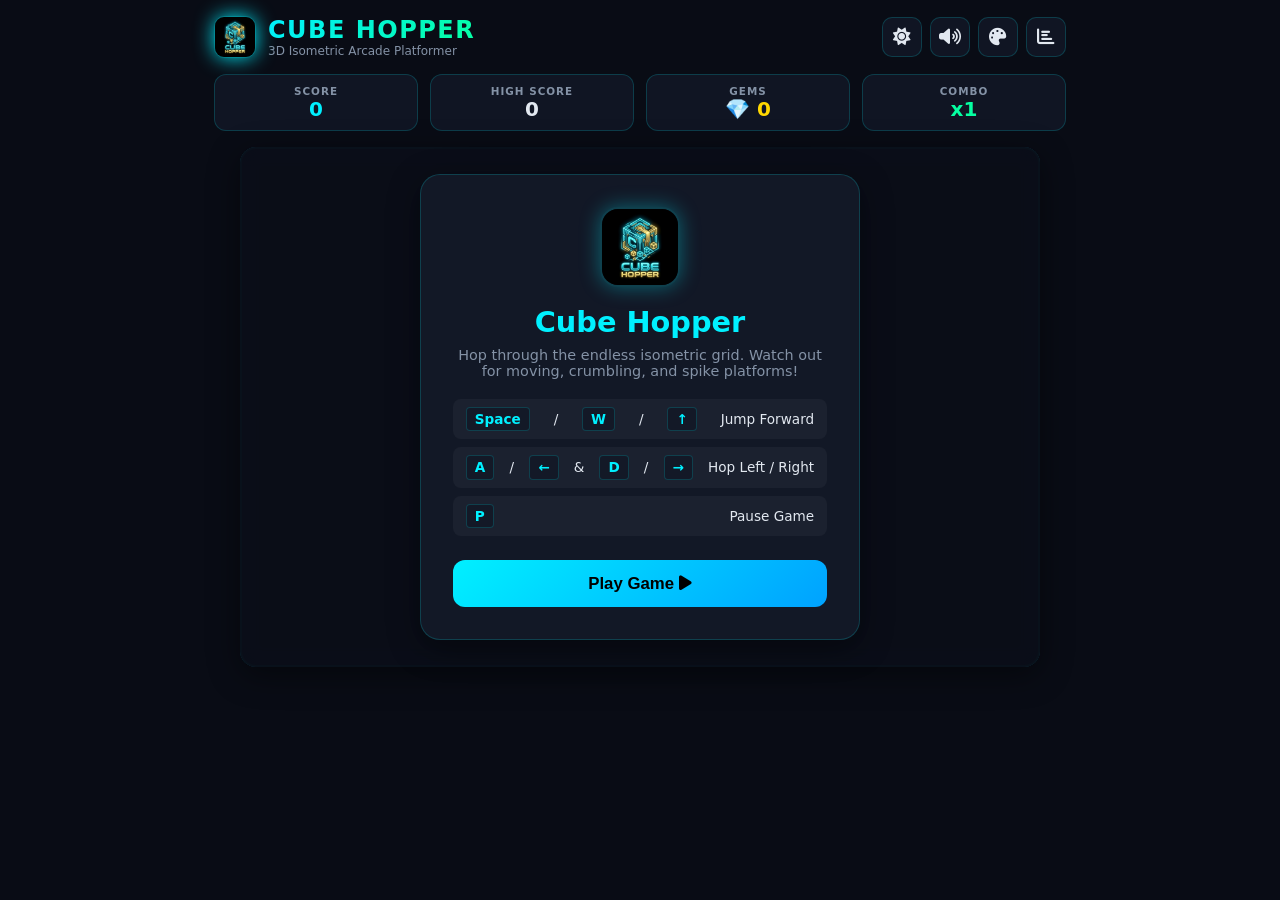
==== Applications/Games/cube-hopper/index.html @ 7b8860bb "add cube hopper game" ====
<!DOCTYPE html>
<html lang="en" data-theme="dark">
<head>
  <meta charset="UTF-8" />
  <meta name="viewport" content="width=device-width, initial-scale=1.0" />
  <title>Cube Hopper — CuboSapiens</title>
  <meta name="description" content="Hop across dynamic 3D isometric floating cubes, dodge crumbling platforms, collect gems, and master the leaderboards in Cube Hopper!" />
  <meta name="keywords" content="Cube Hopper, HTML5 Game, 3D Isometric Game, Browser Game, CuboSapiens, Arcade Platformer" />
  <meta property="og:title" content="Cube Hopper — CuboSapiens Browser Games" />
  <meta property="og:description" content="Dynamic 3D isometric hopping platformer arcade experience." />
  <meta property="og:type" content="website" />
  <link rel="icon" type="image/png" href="assets/favicon.png" />
  <link rel="apple-touch-icon" href="assets/logo.png" />
  <link rel="stylesheet" href="https://cdnjs.cloudflare.com/ajax/libs/font-awesome/6.4.0/css/all.min.css" />
  <link rel="stylesheet" href="style.css" />
</head>
<body>

  <!-- Header -->
  <header class="header">
    <div class="brand">
      <img src="assets/logo.png" alt="Cube Hopper Logo" class="logo-cube-img" />
      <div>
        <h1>CUBE HOPPER</h1>
        <p class="subtitle">3D Isometric Arcade Platformer</p>
      </div>
    </div>

    <div class="controls-bar">
      <button id="themeToggle" class="btn-icon" aria-label="Toggle Light/Dark Theme" title="Toggle Theme">
        <i class="fa-solid fa-moon"></i>
      </button>
      <button id="audioToggle" class="btn-icon" aria-label="Toggle Sound" title="Toggle Audio">
        <i class="fa-solid fa-volume-high"></i>
      </button>
      <button id="skinsBtn" class="btn-icon" aria-label="Customize Cube Skin" title="Skins">
        <i class="fa-solid fa-palette"></i>
      </button>
      <button id="statsBtn" class="btn-icon" aria-label="View Statistics" title="Stats">
        <i class="fa-solid fa-chart-bar"></i>
      </button>
    </div>
  </header>

  <!-- Score Board -->
  <div class="scoreboard" role="region" aria-label="Game Stats">
    <div class="stat-card">
      <span class="stat-label">SCORE</span>
      <span id="scoreVal" class="stat-val primary">0</span>
    </div>
    <div class="stat-card">
      <span class="stat-label">HIGH SCORE</span>
      <span id="bestVal" class="stat-val">0</span>
    </div>
    <div class="stat-card">
      <span class="stat-label">GEMS</span>
      <span id="gemsVal" class="stat-val accent">💎 0</span>
    </div>
    <div class="stat-card">
      <span class="stat-label">COMBO</span>
      <span id="comboVal" class="stat-val highlight">x1</span>
    </div>
  </div>

  <div id="srAnnounce" class="sr-only" aria-live="polite"></div>

  <!-- Game Container -->
  <main class="game-container">
    <canvas id="gameCanvas" width="800" height="520"></canvas>

    <!-- Start Overlay -->
    <div id="startOverlay" class="overlay">
      <div class="overlay-card">
        <img src="assets/logo.png" alt="Cube Hopper Logo" class="icon-hero-img" />
        <h2>Cube Hopper</h2>
        <p>Hop through the endless isometric grid. Watch out for moving, crumbling, and spike platforms!</p>

        <div class="instructions-grid">
          <div class="inst-item">
            <span class="key">Space</span> / <span class="key">W</span> / <span class="key">↑</span>
            <span>Jump Forward</span>
          </div>
          <div class="inst-item">
            <span class="key">A</span> / <span class="key">←</span> & <span class="key">D</span> / <span class="key">→</span>
            <span>Hop Left / Right</span>
          </div>
          <div class="inst-item">
            <span class="key">P</span>
            <span>Pause Game</span>
          </div>
        </div>

        <button id="startBtn" class="btn-action">Play Game <i class="fa-solid fa-play"></i></button>
      </div>
    </div>

    <!-- Game Over Overlay -->
    <div id="gameOverOverlay" class="overlay hidden">
      <div class="overlay-card danger">
        <h2>Game Over</h2>
        <p id="overReason">You fell into the void!</p>

        <div class="final-stats">
          <div class="final-row">
            <span>Score:</span>
            <strong id="finalScore">0</strong>
          </div>
          <div class="final-row">
            <span>High Score:</span>
            <strong id="finalBest">0</strong>
          </div>
          <div class="final-row">
            <span>Gems Collected:</span>
            <strong id="finalGems">0</strong>
          </div>
        </div>

        <button id="restartBtn" class="btn-action">Try Again <i class="fa-solid fa-rotate-right"></i></button>
      </div>
    </div>

    <!-- Pause Overlay -->
    <div id="pauseOverlay" class="overlay hidden">
      <div class="overlay-card">
        <h2>Game Paused</h2>
        <p>Press P or click Resume to continue</p>
        <button id="resumeBtn" class="btn-action">Resume <i class="fa-solid fa-play"></i></button>
      </div>
    </div>
  </main>

  <!-- Mobile Controls -->
  <div class="mobile-controls">
    <div class="dpad">
      <button id="mLeftBtn" class="m-btn" aria-label="Hop Left"><i class="fa-solid fa-arrow-left"></i></button>
      <button id="mRightBtn" class="m-btn" aria-label="Hop Right"><i class="fa-solid fa-arrow-right"></i></button>
    </div>
    <button id="mJumpBtn" class="m-btn m-jump" aria-label="Jump Forward">JUMP <i class="fa-solid fa-arrow-up"></i></button>
  </div>

  <!-- Skin Selector Modal -->
  <div id="skinModal" class="modal hidden" role="dialog" aria-modal="true" aria-labelledby="skinModalTitle">
    <div class="modal-content">
      <div class="modal-header">
        <h3 id="skinModalTitle"><i class="fa-solid fa-palette"></i> Select Cube Skin</h3>
        <button id="closeSkinModal" class="btn-close" aria-label="Close Skins Modal">&times;</button>
      </div>
      <div id="skinGrid" class="skin-grid">
        <!-- Injected via JS -->
      </div>
    </div>
  </div>

  <!-- Stats Modal -->
  <div id="statsModal" class="modal hidden" role="dialog" aria-modal="true" aria-labelledby="statsModalTitle">
    <div class="modal-content">
      <div class="modal-header">
        <h3 id="statsModalTitle"><i class="fa-solid fa-chart-bar"></i> Player Statistics</h3>
        <button id="closeStatsModal" class="btn-close" aria-label="Close Stats Modal">&times;</button>
      </div>
      <div class="stats-list">
        <div class="stat-item"><span>Total Games Played:</span><strong id="statGames">0</strong></div>
        <div class="stat-item"><span>Highest Score:</span><strong id="statBest">0</strong></div>
        <div class="stat-item"><span>Total Gems Collected:</span><strong id="statGems">0</strong></div>
        <div class="stat-item"><span>Total Hops:</span><strong id="statHops">0</strong></div>
      </div>
    </div>
  </div>

  <script src="script.js"></script>
</body>
</html>
---- Applications/Games/cube-hopper/style.css ----
/* --- THEME VARIABLES --- */
:root {
  --bg: #090c15;
  --panel-bg: rgba(18, 24, 38, 0.85);
  --panel-border: rgba(0, 240, 255, 0.18);
  --text: #e2e8f0;
  --text-muted: #8492a6;
  --primary: #00f0ff;
  --accent: #ffd700;
  --danger: #ff2a6d;
  --success: #05ffa1;
  --card-bg: #121826;
  --shadow: 0 8px 32px rgba(0, 0, 0, 0.45);
  --glow: 0 0 20px rgba(0, 240, 255, 0.35);
  --font: 'Segoe UI', system-ui, -apple-system, sans-serif;
}

[data-theme="light"] {
  --bg: #f0f4f9;
  --panel-bg: rgba(255, 255, 255, 0.9);
  --panel-border: rgba(0, 150, 255, 0.25);
  --text: #1a202c;
  --text-muted: #64748b;
  --primary: #0077ff;
  --accent: #d97706;
  --danger: #e11d48;
  --success: #10b981;
  --card-bg: #ffffff;
  --shadow: 0 8px 32px rgba(0, 0, 0, 0.12);
  --glow: 0 0 15px rgba(0, 119, 255, 0.25);
}

/* --- RESET & GLOBAL --- */
*, *::before, *::after {
  box-sizing: border-box;
  margin: 0;
  padding: 0;
}

html, body {
  width: 100%;
  height: 100%;
  overflow-x: hidden;
  background-color: var(--bg);
  color: var(--text);
  font-family: var(--font);
  display: flex;
  flex-direction: column;
  align-items: center;
  user-select: none;
  transition: background-color 0.3s ease, color 0.3s ease;
}

.sr-only {
  position: absolute;
  width: 1px;
  height: 1px;
  padding: 0;
  margin: -1px;
  overflow: hidden;
  clip: rect(0, 0, 0, 0);
  border: 0;
}

/* --- HEADER --- */
.header {
  width: 100%;
  max-width: 900px;
  padding: 1rem 1.5rem;
  display: flex;
  justify-content: space-between;
  align-items: center;
}

.brand {
  display: flex;
  align-items: center;
  gap: 0.75rem;
}

.logo-cube {
  font-size: 2rem;
  filter: drop-shadow(0 0 8px var(--primary));
  animation: pulseLogo 2.5s infinite ease-in-out;
}

.logo-cube-img {
  width: 42px;
  height: 42px;
  object-fit: cover;
  border-radius: 10px;
  border: 1px solid var(--panel-border);
  filter: drop-shadow(0 0 10px var(--primary));
  animation: pulseLogo 2.5s infinite ease-in-out;
}

@keyframes pulseLogo {
  0%, 100% { transform: translateY(0) scale(1); }
  50% { transform: translateY(-4px) scale(1.05); }
}

.brand h1 {
  font-size: 1.5rem;
  letter-spacing: 1.5px;
  background: linear-gradient(135deg, var(--primary), var(--success));
  -webkit-background-clip: text;
  -webkit-text-fill-color: transparent;
}

.subtitle {
  font-size: 0.75rem;
  color: var(--text-muted);
}

.controls-bar {
  display: flex;
  gap: 0.5rem;
}

.btn-icon {
  width: 40px;
  height: 40px;
  border-radius: 10px;
  border: 1px solid var(--panel-border);
  background: var(--panel-bg);
  color: var(--text);
  font-size: 1.1rem;
  cursor: pointer;
  display: flex;
  align-items: center;
  justify-content: center;
  transition: all 0.2s ease;
}

.btn-icon:hover, .btn-icon:focus-visible {
  transform: translateY(-2px);
  border-color: var(--primary);
  box-shadow: var(--glow);
  outline: none;
}

/* --- SCOREBOARD --- */
.scoreboard {
  width: 100%;
  max-width: 900px;
  padding: 0 1.5rem 1rem;
  display: grid;
  grid-template-columns: repeat(4, 1fr);
  gap: 0.75rem;
}

.stat-card {
  background: var(--panel-bg);
  border: 1px solid var(--panel-border);
  backdrop-filter: blur(8px);
  border-radius: 12px;
  padding: 0.6rem 1rem;
  display: flex;
  flex-direction: column;
  align-items: center;
}

.stat-label {
  font-size: 0.65rem;
  font-weight: 700;
  letter-spacing: 1px;
  color: var(--text-muted);
}

.stat-val {
  font-size: 1.25rem;
  font-weight: 800;
}

.stat-val.primary { color: var(--primary); }
.stat-val.accent { color: var(--accent); }
.stat-val.highlight { color: var(--success); }

/* --- GAME CONTAINER & CANVAS --- */
.game-container {
  position: relative;
  width: 100%;
  max-width: 900px;
  display: flex;
  justify-content: center;
  padding: 0 1rem;
}

#gameCanvas {
  width: 100%;
  max-width: 800px;
  height: auto;
  aspect-ratio: 800 / 520;
  background: var(--card-bg);
  border-radius: 16px;
  border: 2px solid var(--panel-border);
  box-shadow: var(--shadow);
  display: block;
}

/* --- OVERLAYS & MODALS --- */
.overlay {
  position: absolute;
  top: 0;
  left: 50%;
  transform: translateX(-50%);
  width: calc(100% - 2rem);
  max-width: 800px;
  height: 100%;
  background: rgba(9, 12, 21, 0.82);
  backdrop-filter: blur(10px);
  border-radius: 16px;
  display: flex;
  align-items: center;
  justify-content: center;
  z-index: 20;
  transition: opacity 0.3s ease, visibility 0.3s ease;
}

.overlay.hidden {
  opacity: 0;
  visibility: hidden;
  pointer-events: none;
}

.overlay-card {
  background: var(--card-bg);
  border: 1px solid var(--panel-border);
  border-radius: 20px;
  padding: 2rem;
  max-width: 440px;
  width: 90%;
  text-align: center;
  box-shadow: var(--shadow);
}

.overlay-card.danger {
  border-color: var(--danger);
}

.icon-hero {
  font-size: 3rem;
  margin-bottom: 0.5rem;
}

.icon-hero-img {
  width: 80px;
  height: 80px;
  object-fit: cover;
  border-radius: 18px;
  border: 2px solid var(--panel-border);
  margin-bottom: 0.85rem;
  box-shadow: var(--glow);
}

.overlay-card h2 {
  font-size: 1.8rem;
  margin-bottom: 0.5rem;
  color: var(--primary);
}

.overlay-card p {
  color: var(--text-muted);
  font-size: 0.9rem;
  margin-bottom: 1.25rem;
}

.instructions-grid {
  display: flex;
  flex-direction: column;
  gap: 0.5rem;
  margin-bottom: 1.5rem;
  text-align: left;
}

.inst-item {
  display: flex;
  justify-content: space-between;
  align-items: center;
  background: rgba(255, 255, 255, 0.04);
  padding: 0.5rem 0.8rem;
  border-radius: 8px;
  font-size: 0.85rem;
}

.key {
  background: var(--panel-bg);
  border: 1px solid var(--panel-border);
  padding: 0.2rem 0.5rem;
  border-radius: 4px;
  font-weight: bold;
  color: var(--primary);
}

.btn-action {
  width: 100%;
  padding: 0.85rem 1.5rem;
  border-radius: 12px;
  border: none;
  background: linear-gradient(135deg, var(--primary), #00a2ff);
  color: #000;
  font-size: 1.05rem;
  font-weight: 700;
  cursor: pointer;
  transition: all 0.2s ease;
}

.btn-action:hover, .btn-action:focus-visible {
  transform: translateY(-2px);
  box-shadow: var(--glow);
  outline: none;
}

.final-stats {
  margin-bottom: 1.5rem;
}

.final-row {
  display: flex;
  justify-content: space-between;
  padding: 0.4rem 0;
  border-bottom: 1px dashed var(--panel-border);
}

/* --- MOBILE CONTROLS --- */
.mobile-controls {
  display: none;
  width: 100%;
  max-width: 800px;
  padding: 1rem 1.5rem;
  justify-content: space-between;
  align-items: center;
  gap: 1rem;
}

.dpad {
  display: flex;
  gap: 0.75rem;
}

.m-btn {
  width: 60px;
  height: 60px;
  border-radius: 16px;
  border: 1px solid var(--panel-border);
  background: var(--panel-bg);
  color: var(--primary);
  font-size: 1.4rem;
  display: flex;
  align-items: center;
  justify-content: center;
  touch-action: manipulation;
  cursor: pointer;
}

.m-jump {
  width: 140px;
  height: 60px;
  font-size: 1.1rem;
  font-weight: bold;
  background: linear-gradient(135deg, var(--primary), var(--success));
  color: #000;
  border: none;
}

/* --- MODAL POPUPS --- */
.modal {
  position: fixed;
  inset: 0;
  background: rgba(0, 0, 0, 0.75);
  backdrop-filter: blur(8px);
  display: flex;
  align-items: center;
  justify-content: center;
  z-index: 100;
  transition: opacity 0.25s ease;
}

.modal.hidden {
  opacity: 0;
  pointer-events: none;
}

.modal-content {
  background: var(--card-bg);
  border: 1px solid var(--panel-border);
  border-radius: 20px;
  padding: 1.5rem;
  width: 90%;
  max-width: 480px;
  box-shadow: var(--shadow);
}

.modal-header {
  display: flex;
  justify-content: space-between;
  align-items: center;
  margin-bottom: 1.25rem;
}

.btn-close {
  background: none;
  border: none;
  color: var(--text-muted);
  font-size: 1.5rem;
  cursor: pointer;
}

.skin-grid {
  display: grid;
  grid-template-columns: repeat(2, 1fr);
  gap: 1rem;
}

.skin-card {
  background: var(--panel-bg);
  border: 2px solid var(--panel-border);
  border-radius: 14px;
  padding: 1rem;
  text-align: center;
  cursor: pointer;
  transition: all 0.2s ease;
}

.skin-card.active {
  border-color: var(--primary);
  box-shadow: var(--glow);
}

.skin-preview {
  width: 40px;
  height: 40px;
  border-radius: 8px;
  margin: 0 auto 0.5rem;
}

.stats-list {
  display: flex;
  flex-direction: column;
  gap: 0.75rem;
}

.stat-item {
  display: flex;
  justify-content: space-between;
  padding: 0.6rem;
  background: var(--panel-bg);
  border-radius: 8px;
}

/* --- RESPONSIVE MEDIA QUERIES --- */
@media (max-width: 640px) {
  .scoreboard {
    grid-template-columns: repeat(2, 1fr);
  }

  .mobile-controls {
    display: flex;
  }
}
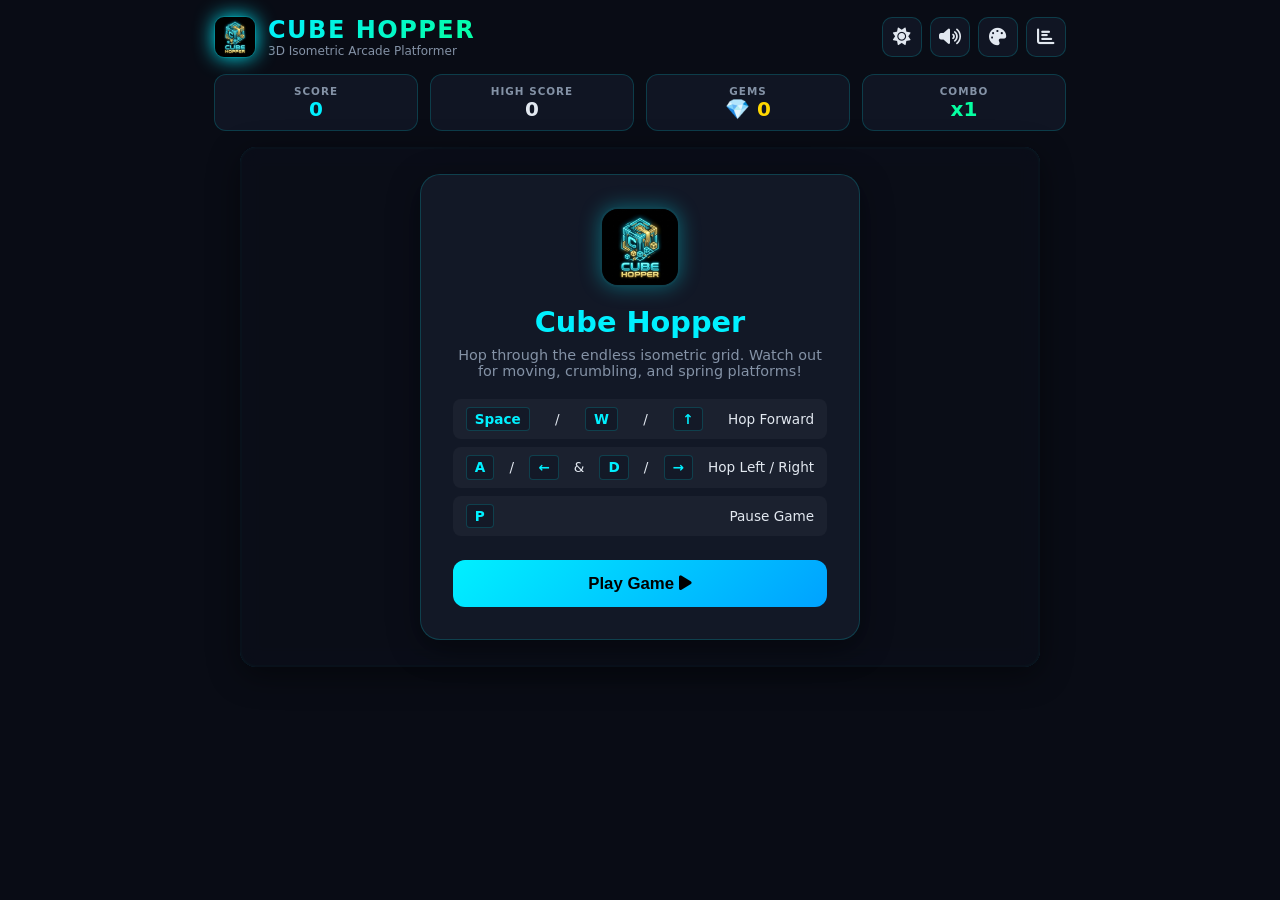
==== commit 9e45cbc4: "refactor: clean up code" ====
--- a/Applications/Games/cube-hopper/index.html
+++ b/Applications/Games/cube-hopper/index.html
@@ -4,22 +4,16 @@
   <meta charset="UTF-8" />
   <meta name="viewport" content="width=device-width, initial-scale=1.0" />
   <title>Cube Hopper — CuboSapiens</title>
-  <meta name="description" content="Hop across dynamic 3D isometric floating cubes, dodge crumbling platforms, collect gems, and master the leaderboards in Cube Hopper!" />
-  <meta name="keywords" content="Cube Hopper, HTML5 Game, 3D Isometric Game, Browser Game, CuboSapiens, Arcade Platformer" />
-  <meta property="og:title" content="Cube Hopper — CuboSapiens Browser Games" />
-  <meta property="og:description" content="Dynamic 3D isometric hopping platformer arcade experience." />
-  <meta property="og:type" content="website" />
+  <meta name="description" content="Hop across dynamic 3D isometric floating cubes, dodge crumbling platforms, and collect gems." />
   <link rel="icon" type="image/png" href="assets/favicon.png" />
   <link rel="apple-touch-icon" href="assets/logo.png" />
   <link rel="stylesheet" href="https://cdnjs.cloudflare.com/ajax/libs/font-awesome/6.4.0/css/all.min.css" />
   <link rel="stylesheet" href="style.css" />
 </head>
 <body>
-
-  <!-- Header -->
   <header class="header">
     <div class="brand">
-      <img src="assets/logo.png" alt="Cube Hopper Logo" class="logo-cube-img" />
+      <img src="assets/logo.png" alt="Cube Hopper" class="logo-cube-img" />
       <div>
         <h1>CUBE HOPPER</h1>
         <p class="subtitle">3D Isometric Arcade Platformer</p>
@@ -27,22 +21,13 @@
     </div>
 
     <div class="controls-bar">
-      <button id="themeToggle" class="btn-icon" aria-label="Toggle Light/Dark Theme" title="Toggle Theme">
-        <i class="fa-solid fa-moon"></i>
-      </button>
-      <button id="audioToggle" class="btn-icon" aria-label="Toggle Sound" title="Toggle Audio">
-        <i class="fa-solid fa-volume-high"></i>
-      </button>
-      <button id="skinsBtn" class="btn-icon" aria-label="Customize Cube Skin" title="Skins">
-        <i class="fa-solid fa-palette"></i>
-      </button>
-      <button id="statsBtn" class="btn-icon" aria-label="View Statistics" title="Stats">
-        <i class="fa-solid fa-chart-bar"></i>
-      </button>
+      <button id="themeToggle" class="btn-icon" title="Toggle Theme"><i class="fa-solid fa-moon"></i></button>
+      <button id="audioToggle" class="btn-icon" title="Toggle Sound"><i class="fa-solid fa-volume-high"></i></button>
+      <button id="skinsBtn" class="btn-icon" title="Skins"><i class="fa-solid fa-palette"></i></button>
+      <button id="statsBtn" class="btn-icon" title="Stats"><i class="fa-solid fa-chart-bar"></i></button>
     </div>
   </header>
 
-  <!-- Score Board -->
   <div class="scoreboard" role="region" aria-label="Game Stats">
     <div class="stat-card">
       <span class="stat-label">SCORE</span>
@@ -64,21 +49,19 @@
 
   <div id="srAnnounce" class="sr-only" aria-live="polite"></div>
 
-  <!-- Game Container -->
   <main class="game-container">
     <canvas id="gameCanvas" width="800" height="520"></canvas>
 
-    <!-- Start Overlay -->
     <div id="startOverlay" class="overlay">
       <div class="overlay-card">
-        <img src="assets/logo.png" alt="Cube Hopper Logo" class="icon-hero-img" />
+        <img src="assets/logo.png" alt="Cube Hopper" class="icon-hero-img" />
         <h2>Cube Hopper</h2>
-        <p>Hop through the endless isometric grid. Watch out for moving, crumbling, and spike platforms!</p>
+        <p>Hop through the endless isometric grid. Watch out for moving, crumbling, and spring platforms!</p>
 
         <div class="instructions-grid">
           <div class="inst-item">
             <span class="key">Space</span> / <span class="key">W</span> / <span class="key">↑</span>
-            <span>Jump Forward</span>
+            <span>Hop Forward</span>
           </div>
           <div class="inst-item">
             <span class="key">A</span> / <span class="key">←</span> & <span class="key">D</span> / <span class="key">→</span>
@@ -94,7 +77,6 @@
       </div>
     </div>
 
-    <!-- Game Over Overlay -->
     <div id="gameOverOverlay" class="overlay hidden">
       <div class="overlay-card danger">
         <h2>Game Over</h2>
@@ -119,7 +101,6 @@
       </div>
     </div>
 
-    <!-- Pause Overlay -->
     <div id="pauseOverlay" class="overlay hidden">
       <div class="overlay-card">
         <h2>Game Paused</h2>
@@ -129,7 +110,6 @@
     </div>
   </main>
 
-  <!-- Mobile Controls -->
   <div class="mobile-controls">
     <div class="dpad">
       <button id="mLeftBtn" class="m-btn" aria-label="Hop Left"><i class="fa-solid fa-arrow-left"></i></button>
@@ -138,25 +118,21 @@
     <button id="mJumpBtn" class="m-btn m-jump" aria-label="Jump Forward">JUMP <i class="fa-solid fa-arrow-up"></i></button>
   </div>
 
-  <!-- Skin Selector Modal -->
-  <div id="skinModal" class="modal hidden" role="dialog" aria-modal="true" aria-labelledby="skinModalTitle">
+  <div id="skinModal" class="modal hidden" role="dialog" aria-modal="true">
     <div class="modal-content">
       <div class="modal-header">
-        <h3 id="skinModalTitle"><i class="fa-solid fa-palette"></i> Select Cube Skin</h3>
-        <button id="closeSkinModal" class="btn-close" aria-label="Close Skins Modal">&times;</button>
+        <h3><i class="fa-solid fa-palette"></i> Select Cube Skin</h3>
+        <button id="closeSkinModal" class="btn-close">&times;</button>
       </div>
-      <div id="skinGrid" class="skin-grid">
-        <!-- Injected via JS -->
-      </div>
+      <div id="skinGrid" class="skin-grid"></div>
     </div>
   </div>
 
-  <!-- Stats Modal -->
-  <div id="statsModal" class="modal hidden" role="dialog" aria-modal="true" aria-labelledby="statsModalTitle">
+  <div id="statsModal" class="modal hidden" role="dialog" aria-modal="true">
     <div class="modal-content">
       <div class="modal-header">
-        <h3 id="statsModalTitle"><i class="fa-solid fa-chart-bar"></i> Player Statistics</h3>
-        <button id="closeStatsModal" class="btn-close" aria-label="Close Stats Modal">&times;</button>
+        <h3><i class="fa-solid fa-chart-bar"></i> Player Statistics</h3>
+        <button id="closeStatsModal" class="btn-close">&times;</button>
       </div>
       <div class="stats-list">
         <div class="stat-item"><span>Total Games Played:</span><strong id="statGames">0</strong></div>
--- a/Applications/Games/cube-hopper/style.css
+++ b/Applications/Games/cube-hopper/style.css
@@ -1,15 +1,14 @@
-/* --- THEME VARIABLES --- */
 :root {
   --bg: #090c15;
-  --panel-bg: rgba(18, 24, 38, 0.85);
-  --panel-border: rgba(0, 240, 255, 0.18);
+  --panel: rgba(18, 24, 38, 0.85);
+  --border: rgba(0, 240, 255, 0.18);
   --text: #e2e8f0;
-  --text-muted: #8492a6;
+  --muted: #8492a6;
   --primary: #00f0ff;
   --accent: #ffd700;
   --danger: #ff2a6d;
   --success: #05ffa1;
-  --card-bg: #121826;
+  --card: #121826;
   --shadow: 0 8px 32px rgba(0, 0, 0, 0.45);
   --glow: 0 0 20px rgba(0, 240, 255, 0.35);
   --font: 'Segoe UI', system-ui, -apple-system, sans-serif;
@@ -17,20 +16,19 @@
 
 [data-theme="light"] {
   --bg: #f0f4f9;
-  --panel-bg: rgba(255, 255, 255, 0.9);
-  --panel-border: rgba(0, 150, 255, 0.25);
+  --panel: rgba(255, 255, 255, 0.9);
+  --border: rgba(0, 150, 255, 0.25);
   --text: #1a202c;
-  --text-muted: #64748b;
+  --muted: #64748b;
   --primary: #0077ff;
   --accent: #d97706;
   --danger: #e11d48;
   --success: #10b981;
-  --card-bg: #ffffff;
+  --card: #ffffff;
   --shadow: 0 8px 32px rgba(0, 0, 0, 0.12);
   --glow: 0 0 15px rgba(0, 119, 255, 0.25);
 }
 
-/* --- RESET & GLOBAL --- */
 *, *::before, *::after {
   box-sizing: border-box;
   margin: 0;
@@ -62,7 +60,6 @@
   border: 0;
 }
 
-/* --- HEADER --- */
 .header {
   width: 100%;
   max-width: 900px;
@@ -76,12 +73,6 @@
   display: flex;
   align-items: center;
   gap: 0.75rem;
-}
-
-.logo-cube {
-  font-size: 2rem;
-  filter: drop-shadow(0 0 8px var(--primary));
-  animation: pulseLogo 2.5s infinite ease-in-out;
 }
 
 .logo-cube-img {
@@ -89,7 +80,7 @@
   height: 42px;
   object-fit: cover;
   border-radius: 10px;
-  border: 1px solid var(--panel-border);
+  border: 1px solid var(--border);
   filter: drop-shadow(0 0 10px var(--primary));
   animation: pulseLogo 2.5s infinite ease-in-out;
 }
@@ -109,7 +100,7 @@
 
 .subtitle {
   font-size: 0.75rem;
-  color: var(--text-muted);
+  color: var(--muted);
 }
 
 .controls-bar {
@@ -121,8 +112,8 @@
   width: 40px;
   height: 40px;
   border-radius: 10px;
-  border: 1px solid var(--panel-border);
-  background: var(--panel-bg);
+  border: 1px solid var(--border);
+  background: var(--panel);
   color: var(--text);
   font-size: 1.1rem;
   cursor: pointer;
@@ -139,7 +130,6 @@
   outline: none;
 }
 
-/* --- SCOREBOARD --- */
 .scoreboard {
   width: 100%;
   max-width: 900px;
@@ -150,8 +140,8 @@
 }
 
 .stat-card {
-  background: var(--panel-bg);
-  border: 1px solid var(--panel-border);
+  background: var(--panel);
+  border: 1px solid var(--border);
   backdrop-filter: blur(8px);
   border-radius: 12px;
   padding: 0.6rem 1rem;
@@ -164,7 +154,7 @@
   font-size: 0.65rem;
   font-weight: 700;
   letter-spacing: 1px;
-  color: var(--text-muted);
+  color: var(--muted);
 }
 
 .stat-val {
@@ -176,7 +166,6 @@
 .stat-val.accent { color: var(--accent); }
 .stat-val.highlight { color: var(--success); }
 
-/* --- GAME CONTAINER & CANVAS --- */
 .game-container {
   position: relative;
   width: 100%;
@@ -191,14 +180,13 @@
   max-width: 800px;
   height: auto;
   aspect-ratio: 800 / 520;
-  background: var(--card-bg);
+  background: var(--card);
   border-radius: 16px;
-  border: 2px solid var(--panel-border);
+  border: 2px solid var(--border);
   box-shadow: var(--shadow);
   display: block;
 }
 
-/* --- OVERLAYS & MODALS --- */
 .overlay {
   position: absolute;
   top: 0;
@@ -224,8 +212,8 @@
 }
 
 .overlay-card {
-  background: var(--card-bg);
-  border: 1px solid var(--panel-border);
+  background: var(--card);
+  border: 1px solid var(--border);
   border-radius: 20px;
   padding: 2rem;
   max-width: 440px;
@@ -238,17 +226,12 @@
   border-color: var(--danger);
 }
 
-.icon-hero {
-  font-size: 3rem;
-  margin-bottom: 0.5rem;
-}
-
 .icon-hero-img {
   width: 80px;
   height: 80px;
   object-fit: cover;
   border-radius: 18px;
-  border: 2px solid var(--panel-border);
+  border: 2px solid var(--border);
   margin-bottom: 0.85rem;
   box-shadow: var(--glow);
 }
@@ -260,7 +243,7 @@
 }
 
 .overlay-card p {
-  color: var(--text-muted);
+  color: var(--muted);
   font-size: 0.9rem;
   margin-bottom: 1.25rem;
 }
@@ -284,8 +267,8 @@
 }
 
 .key {
-  background: var(--panel-bg);
-  border: 1px solid var(--panel-border);
+  background: var(--panel);
+  border: 1px solid var(--border);
   padding: 0.2rem 0.5rem;
   border-radius: 4px;
   font-weight: bold;
@@ -319,10 +302,9 @@
   display: flex;
   justify-content: space-between;
   padding: 0.4rem 0;
-  border-bottom: 1px dashed var(--panel-border);
-}
-
-/* --- MOBILE CONTROLS --- */
+  border-bottom: 1px dashed var(--border);
+}
+
 .mobile-controls {
   display: none;
   width: 100%;
@@ -342,8 +324,8 @@
   width: 60px;
   height: 60px;
   border-radius: 16px;
-  border: 1px solid var(--panel-border);
-  background: var(--panel-bg);
+  border: 1px solid var(--border);
+  background: var(--panel);
   color: var(--primary);
   font-size: 1.4rem;
   display: flex;
@@ -363,7 +345,6 @@
   border: none;
 }
 
-/* --- MODAL POPUPS --- */
 .modal {
   position: fixed;
   inset: 0;
@@ -382,8 +363,8 @@
 }
 
 .modal-content {
-  background: var(--card-bg);
-  border: 1px solid var(--panel-border);
+  background: var(--card);
+  border: 1px solid var(--border);
   border-radius: 20px;
   padding: 1.5rem;
   width: 90%;
@@ -401,7 +382,7 @@
 .btn-close {
   background: none;
   border: none;
-  color: var(--text-muted);
+  color: var(--muted);
   font-size: 1.5rem;
   cursor: pointer;
 }
@@ -413,8 +394,8 @@
 }
 
 .skin-card {
-  background: var(--panel-bg);
-  border: 2px solid var(--panel-border);
+  background: var(--panel);
+  border: 2px solid var(--border);
   border-radius: 14px;
   padding: 1rem;
   text-align: center;
@@ -444,11 +425,10 @@
   display: flex;
   justify-content: space-between;
   padding: 0.6rem;
-  background: var(--panel-bg);
+  background: var(--panel);
   border-radius: 8px;
 }
 
-/* --- RESPONSIVE MEDIA QUERIES --- */
 @media (max-width: 640px) {
   .scoreboard {
     grid-template-columns: repeat(2, 1fr);
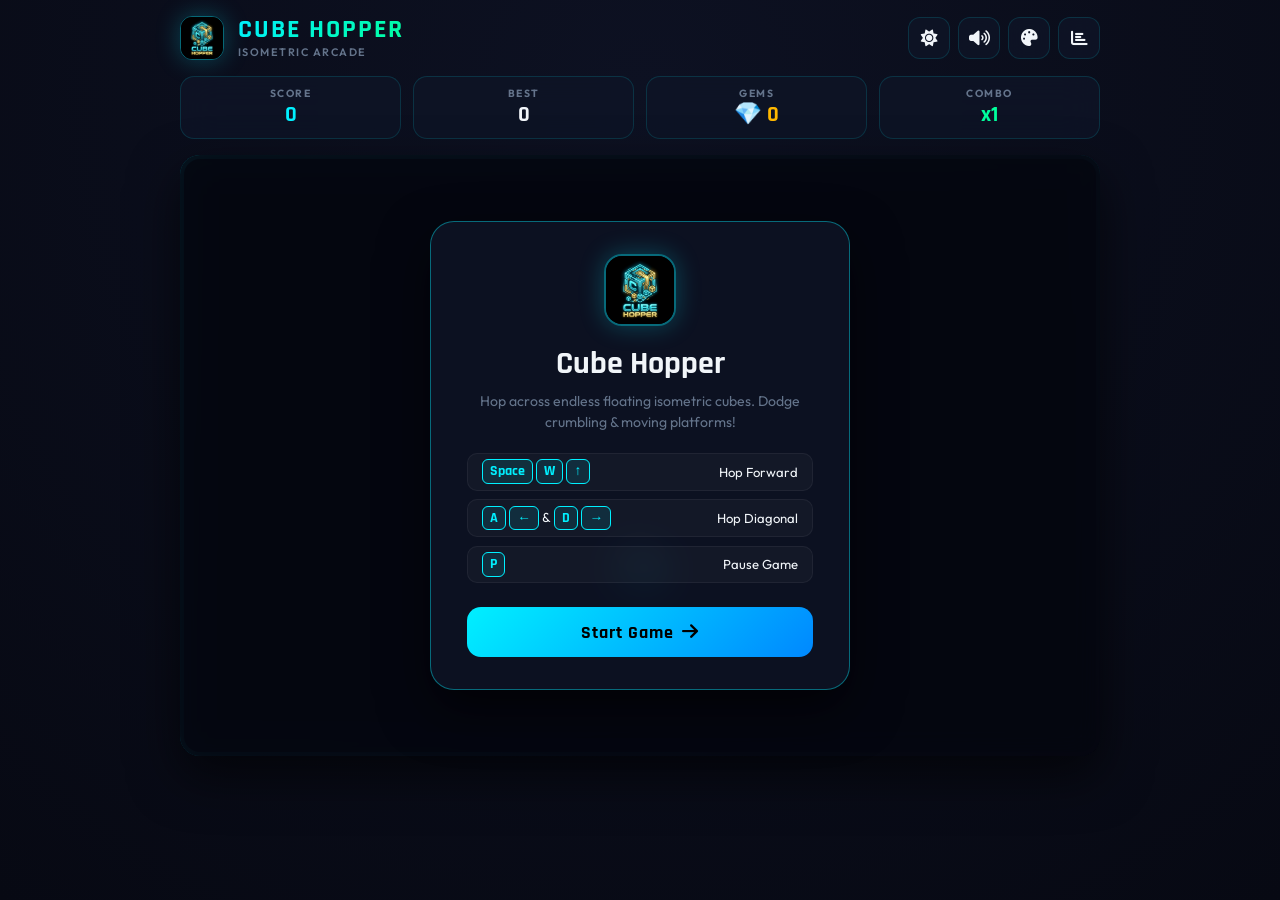
==== commit 42d598ce: "improve ui and accessibility" ====
--- a/Applications/Games/cube-hopper/index.html
+++ b/Applications/Games/cube-hopper/index.html
@@ -7,138 +7,136 @@
   <meta name="description" content="Hop across dynamic 3D isometric floating cubes, dodge crumbling platforms, and collect gems." />
   <link rel="icon" type="image/png" href="assets/favicon.png" />
   <link rel="apple-touch-icon" href="assets/logo.png" />
+  <link rel="preconnect" href="https://fonts.googleapis.com">
+  <link rel="preconnect" href="https://fonts.gstatic.com" crossorigin>
+  <link href="https://fonts.googleapis.com/css2?family=Outfit:wght@400;600;700;800&family=Rajdhani:wght@600;700&display=swap" rel="stylesheet">
   <link rel="stylesheet" href="https://cdnjs.cloudflare.com/ajax/libs/font-awesome/6.4.0/css/all.min.css" />
   <link rel="stylesheet" href="style.css" />
 </head>
 <body>
-  <header class="header">
-    <div class="brand">
-      <img src="assets/logo.png" alt="Cube Hopper" class="logo-cube-img" />
-      <div>
-        <h1>CUBE HOPPER</h1>
-        <p class="subtitle">3D Isometric Arcade Platformer</p>
+  <div class="app-wrap">
+    <header class="navbar">
+      <div class="brand">
+        <img src="assets/logo.png" alt="Cube Hopper" class="brand-logo" />
+        <div class="brand-text">
+          <span class="brand-title">CUBE HOPPER</span>
+          <span class="brand-sub">ISOMETRIC ARCADE</span>
+        </div>
+      </div>
+
+      <div class="nav-actions">
+        <button id="themeToggle" class="icon-btn" title="Toggle Theme"><i class="fa-solid fa-moon"></i></button>
+        <button id="audioToggle" class="icon-btn" title="Toggle Sound"><i class="fa-solid fa-volume-high"></i></button>
+        <button id="skinsBtn" class="icon-btn" title="Skins"><i class="fa-solid fa-palette"></i></button>
+        <button id="statsBtn" class="icon-btn" title="Stats"><i class="fa-solid fa-chart-bar"></i></button>
+      </div>
+    </header>
+
+    <div class="hud">
+      <div class="hud-chip">
+        <span class="hud-label">SCORE</span>
+        <span id="scoreVal" class="hud-val highlight-cyan">0</span>
+      </div>
+      <div class="hud-chip">
+        <span class="hud-label">BEST</span>
+        <span id="bestVal" class="hud-val">0</span>
+      </div>
+      <div class="hud-chip">
+        <span class="hud-label">GEMS</span>
+        <span id="gemsVal" class="hud-val highlight-gold">💎 0</span>
+      </div>
+      <div class="hud-chip">
+        <span class="hud-label">COMBO</span>
+        <span id="comboVal" class="hud-val highlight-green">x1</span>
       </div>
     </div>
 
-    <div class="controls-bar">
-      <button id="themeToggle" class="btn-icon" title="Toggle Theme"><i class="fa-solid fa-moon"></i></button>
-      <button id="audioToggle" class="btn-icon" title="Toggle Sound"><i class="fa-solid fa-volume-high"></i></button>
-      <button id="skinsBtn" class="btn-icon" title="Skins"><i class="fa-solid fa-palette"></i></button>
-      <button id="statsBtn" class="btn-icon" title="Stats"><i class="fa-solid fa-chart-bar"></i></button>
-    </div>
-  </header>
+    <div id="srAnnounce" class="sr-only" aria-live="polite"></div>
 
-  <div class="scoreboard" role="region" aria-label="Game Stats">
-    <div class="stat-card">
-      <span class="stat-label">SCORE</span>
-      <span id="scoreVal" class="stat-val primary">0</span>
-    </div>
-    <div class="stat-card">
-      <span class="stat-label">HIGH SCORE</span>
-      <span id="bestVal" class="stat-val">0</span>
-    </div>
-    <div class="stat-card">
-      <span class="stat-label">GEMS</span>
-      <span id="gemsVal" class="stat-val accent">💎 0</span>
-    </div>
-    <div class="stat-card">
-      <span class="stat-label">COMBO</span>
-      <span id="comboVal" class="stat-val highlight">x1</span>
+    <main class="viewport">
+      <div class="canvas-frame">
+        <canvas id="gameCanvas" width="800" height="520"></canvas>
+      </div>
+
+      <div id="startOverlay" class="screen-overlay">
+        <div class="glass-card">
+          <img src="assets/logo.png" alt="Cube Hopper" class="hero-logo" />
+          <h2 class="card-title">Cube Hopper</h2>
+          <p class="card-desc">Hop across endless floating isometric cubes. Dodge crumbling & moving platforms!</p>
+
+          <div class="controls-guide">
+            <div class="guide-row">
+              <span class="guide-keys"><kbd>Space</kbd> <kbd>W</kbd> <kbd>↑</kbd></span>
+              <span class="guide-action">Hop Forward</span>
+            </div>
+            <div class="guide-row">
+              <span class="guide-keys"><kbd>A</kbd> <kbd>←</kbd> & <kbd>D</kbd> <kbd>→</kbd></span>
+              <span class="guide-action">Hop Diagonal</span>
+            </div>
+            <div class="guide-row">
+              <span class="guide-keys"><kbd>P</kbd></span>
+              <span class="guide-action">Pause Game</span>
+            </div>
+          </div>
+
+          <button id="startBtn" class="primary-btn">Start Game <i class="fa-solid fa-arrow-right"></i></button>
+        </div>
+      </div>
+
+      <div id="gameOverOverlay" class="screen-overlay hidden">
+        <div class="glass-card gameover-card">
+          <div class="badge-danger">GAME OVER</div>
+          <p id="overReason" class="over-msg">You fell into the void!</p>
+
+          <div class="results-table">
+            <div class="res-row"><span>Final Score</span><strong id="finalScore">0</strong></div>
+            <div class="res-row"><span>High Score</span><strong id="finalBest">0</strong></div>
+            <div class="res-row"><span>Gems Collected</span><strong id="finalGems">0</strong></div>
+          </div>
+
+          <button id="restartBtn" class="primary-btn">Play Again <i class="fa-solid fa-rotate-right"></i></button>
+        </div>
+      </div>
+
+      <div id="pauseOverlay" class="screen-overlay hidden">
+        <div class="glass-card">
+          <h2 class="card-title">Paused</h2>
+          <p class="card-desc">Press P or click Resume to keep hopping</p>
+          <button id="resumeBtn" class="primary-btn">Resume <i class="fa-solid fa-play"></i></button>
+        </div>
+      </div>
+    </main>
+
+    <div class="touch-bar">
+      <div class="touch-dpad">
+        <button id="mLeftBtn" class="touch-btn" aria-label="Hop Left"><i class="fa-solid fa-arrow-left"></i></button>
+        <button id="mRightBtn" class="touch-btn" aria-label="Hop Right"><i class="fa-solid fa-arrow-right"></i></button>
+      </div>
+      <button id="mJumpBtn" class="touch-btn touch-jump" aria-label="Hop Forward">JUMP <i class="fa-solid fa-arrow-up"></i></button>
     </div>
   </div>
 
-  <div id="srAnnounce" class="sr-only" aria-live="polite"></div>
-
-  <main class="game-container">
-    <canvas id="gameCanvas" width="800" height="520"></canvas>
-
-    <div id="startOverlay" class="overlay">
-      <div class="overlay-card">
-        <img src="assets/logo.png" alt="Cube Hopper" class="icon-hero-img" />
-        <h2>Cube Hopper</h2>
-        <p>Hop through the endless isometric grid. Watch out for moving, crumbling, and spring platforms!</p>
-
-        <div class="instructions-grid">
-          <div class="inst-item">
-            <span class="key">Space</span> / <span class="key">W</span> / <span class="key">↑</span>
-            <span>Hop Forward</span>
-          </div>
-          <div class="inst-item">
-            <span class="key">A</span> / <span class="key">←</span> & <span class="key">D</span> / <span class="key">→</span>
-            <span>Hop Left / Right</span>
-          </div>
-          <div class="inst-item">
-            <span class="key">P</span>
-            <span>Pause Game</span>
-          </div>
-        </div>
-
-        <button id="startBtn" class="btn-action">Play Game <i class="fa-solid fa-play"></i></button>
+  <div id="skinModal" class="popup-modal hidden" role="dialog" aria-modal="true">
+    <div class="popup-box">
+      <div class="popup-head">
+        <h3><i class="fa-solid fa-palette"></i> Select Skin</h3>
+        <button id="closeSkinModal" class="close-btn">&times;</button>
       </div>
-    </div>
-
-    <div id="gameOverOverlay" class="overlay hidden">
-      <div class="overlay-card danger">
-        <h2>Game Over</h2>
-        <p id="overReason">You fell into the void!</p>
-
-        <div class="final-stats">
-          <div class="final-row">
-            <span>Score:</span>
-            <strong id="finalScore">0</strong>
-          </div>
-          <div class="final-row">
-            <span>High Score:</span>
-            <strong id="finalBest">0</strong>
-          </div>
-          <div class="final-row">
-            <span>Gems Collected:</span>
-            <strong id="finalGems">0</strong>
-          </div>
-        </div>
-
-        <button id="restartBtn" class="btn-action">Try Again <i class="fa-solid fa-rotate-right"></i></button>
-      </div>
-    </div>
-
-    <div id="pauseOverlay" class="overlay hidden">
-      <div class="overlay-card">
-        <h2>Game Paused</h2>
-        <p>Press P or click Resume to continue</p>
-        <button id="resumeBtn" class="btn-action">Resume <i class="fa-solid fa-play"></i></button>
-      </div>
-    </div>
-  </main>
-
-  <div class="mobile-controls">
-    <div class="dpad">
-      <button id="mLeftBtn" class="m-btn" aria-label="Hop Left"><i class="fa-solid fa-arrow-left"></i></button>
-      <button id="mRightBtn" class="m-btn" aria-label="Hop Right"><i class="fa-solid fa-arrow-right"></i></button>
-    </div>
-    <button id="mJumpBtn" class="m-btn m-jump" aria-label="Jump Forward">JUMP <i class="fa-solid fa-arrow-up"></i></button>
-  </div>
-
-  <div id="skinModal" class="modal hidden" role="dialog" aria-modal="true">
-    <div class="modal-content">
-      <div class="modal-header">
-        <h3><i class="fa-solid fa-palette"></i> Select Cube Skin</h3>
-        <button id="closeSkinModal" class="btn-close">&times;</button>
-      </div>
-      <div id="skinGrid" class="skin-grid"></div>
+      <div id="skinGrid" class="skin-selector"></div>
     </div>
   </div>
 
-  <div id="statsModal" class="modal hidden" role="dialog" aria-modal="true">
-    <div class="modal-content">
-      <div class="modal-header">
-        <h3><i class="fa-solid fa-chart-bar"></i> Player Statistics</h3>
-        <button id="closeStatsModal" class="btn-close">&times;</button>
+  <div id="statsModal" class="popup-modal hidden" role="dialog" aria-modal="true">
+    <div class="popup-box">
+      <div class="popup-head">
+        <h3><i class="fa-solid fa-chart-bar"></i> Stats</h3>
+        <button id="closeStatsModal" class="close-btn">&times;</button>
       </div>
-      <div class="stats-list">
-        <div class="stat-item"><span>Total Games Played:</span><strong id="statGames">0</strong></div>
-        <div class="stat-item"><span>Highest Score:</span><strong id="statBest">0</strong></div>
-        <div class="stat-item"><span>Total Gems Collected:</span><strong id="statGems">0</strong></div>
-        <div class="stat-item"><span>Total Hops:</span><strong id="statHops">0</strong></div>
+      <div class="stats-rows">
+        <div class="s-row"><span>Games Played</span><strong id="statGames">0</strong></div>
+        <div class="s-row"><span>Highest Score</span><strong id="statBest">0</strong></div>
+        <div class="s-row"><span>Gems Collected</span><strong id="statGems">0</strong></div>
+        <div class="s-row"><span>Total Hops</span><strong id="statHops">0</strong></div>
       </div>
     </div>
   </div>
--- a/Applications/Games/cube-hopper/style.css
+++ b/Applications/Games/cube-hopper/style.css
@@ -1,32 +1,35 @@
 :root {
-  --bg: #090c15;
-  --panel: rgba(18, 24, 38, 0.85);
-  --border: rgba(0, 240, 255, 0.18);
-  --text: #e2e8f0;
-  --muted: #8492a6;
-  --primary: #00f0ff;
-  --accent: #ffd700;
-  --danger: #ff2a6d;
-  --success: #05ffa1;
-  --card: #121826;
-  --shadow: 0 8px 32px rgba(0, 0, 0, 0.45);
-  --glow: 0 0 20px rgba(0, 240, 255, 0.35);
-  --font: 'Segoe UI', system-ui, -apple-system, sans-serif;
+  --bg: #070913;
+  --bg-subtle: #0d1122;
+  --card: rgba(15, 20, 38, 0.85);
+  --border: rgba(0, 240, 255, 0.14);
+  --border-bright: rgba(0, 240, 255, 0.4);
+  --text: #f1f5f9;
+  --muted: #64748b;
+  --cyan: #00f0ff;
+  --gold: #ffb800;
+  --pink: #ff2a6d;
+  --green: #00ff9d;
+  --shadow: 0 20px 50px rgba(0, 0, 0, 0.6);
+  --glow-cyan: 0 0 24px rgba(0, 240, 255, 0.25);
+  --font-main: 'Outfit', sans-serif;
+  --font-display: 'Rajdhani', sans-serif;
 }
 
 [data-theme="light"] {
-  --bg: #f0f4f9;
-  --panel: rgba(255, 255, 255, 0.9);
-  --border: rgba(0, 150, 255, 0.25);
-  --text: #1a202c;
+  --bg: #f4f7fc;
+  --bg-subtle: #e2e8f0;
+  --card: rgba(255, 255, 255, 0.92);
+  --border: rgba(0, 119, 255, 0.18);
+  --border-bright: rgba(0, 119, 255, 0.4);
+  --text: #0f172a;
   --muted: #64748b;
-  --primary: #0077ff;
-  --accent: #d97706;
-  --danger: #e11d48;
-  --success: #10b981;
-  --card: #ffffff;
-  --shadow: 0 8px 32px rgba(0, 0, 0, 0.12);
-  --glow: 0 0 15px rgba(0, 119, 255, 0.25);
+  --cyan: #0066ff;
+  --gold: #d97706;
+  --pink: #e11d48;
+  --green: #059669;
+  --shadow: 0 16px 40px rgba(0, 0, 0, 0.08);
+  --glow-cyan: 0 0 20px rgba(0, 102, 255, 0.2);
 }
 
 *, *::before, *::after {
@@ -39,14 +42,11 @@
   width: 100%;
   height: 100%;
   overflow-x: hidden;
-  background-color: var(--bg);
+  background: radial-gradient(circle at 50% 10%, var(--bg-subtle), var(--bg));
   color: var(--text);
-  font-family: var(--font);
-  display: flex;
-  flex-direction: column;
-  align-items: center;
+  font-family: var(--font-main);
   user-select: none;
-  transition: background-color 0.3s ease, color 0.3s ease;
+  transition: background 0.3s ease, color 0.3s ease;
 }
 
 .sr-only {
@@ -60,273 +60,319 @@
   border: 0;
 }
 
-.header {
-  width: 100%;
-  max-width: 900px;
-  padding: 1rem 1.5rem;
-  display: flex;
-  justify-content: space-between;
-  align-items: center;
+.app-wrap {
+  width: 100%;
+  max-width: 960px;
+  margin: 0 auto;
+  padding: 1rem 1.25rem 2.5rem;
+  display: flex;
+  flex-direction: column;
+  align-items: center;
+}
+
+.navbar {
+  width: 100%;
+  display: flex;
+  justify-content: space-between;
+  align-items: center;
+  margin-bottom: 1rem;
 }
 
 .brand {
   display: flex;
   align-items: center;
-  gap: 0.75rem;
-}
-
-.logo-cube-img {
+  gap: 0.85rem;
+}
+
+.brand-logo {
+  width: 44px;
+  height: 44px;
+  object-fit: cover;
+  border-radius: 12px;
+  border: 1px solid var(--border-bright);
+  box-shadow: var(--glow-cyan);
+}
+
+.brand-text {
+  display: flex;
+  flex-direction: column;
+}
+
+.brand-title {
+  font-family: var(--font-display);
+  font-size: 1.6rem;
+  font-weight: 700;
+  letter-spacing: 2px;
+  line-height: 1;
+  background: linear-gradient(135deg, var(--cyan), var(--green));
+  -webkit-background-clip: text;
+  -webkit-text-fill-color: transparent;
+}
+
+.brand-sub {
+  font-size: 0.68rem;
+  font-weight: 600;
+  letter-spacing: 1.5px;
+  color: var(--muted);
+  margin-top: 2px;
+}
+
+.nav-actions {
+  display: flex;
+  gap: 0.5rem;
+}
+
+.icon-btn {
   width: 42px;
   height: 42px;
-  object-fit: cover;
-  border-radius: 10px;
+  border-radius: 12px;
   border: 1px solid var(--border);
-  filter: drop-shadow(0 0 10px var(--primary));
-  animation: pulseLogo 2.5s infinite ease-in-out;
-}
-
-@keyframes pulseLogo {
-  0%, 100% { transform: translateY(0) scale(1); }
-  50% { transform: translateY(-4px) scale(1.05); }
-}
-
-.brand h1 {
-  font-size: 1.5rem;
-  letter-spacing: 1.5px;
-  background: linear-gradient(135deg, var(--primary), var(--success));
-  -webkit-background-clip: text;
-  -webkit-text-fill-color: transparent;
-}
-
-.subtitle {
-  font-size: 0.75rem;
-  color: var(--muted);
-}
-
-.controls-bar {
-  display: flex;
-  gap: 0.5rem;
-}
-
-.btn-icon {
-  width: 40px;
-  height: 40px;
-  border-radius: 10px;
-  border: 1px solid var(--border);
-  background: var(--panel);
+  background: var(--card);
+  backdrop-filter: blur(12px);
   color: var(--text);
-  font-size: 1.1rem;
+  font-size: 1.05rem;
   cursor: pointer;
   display: flex;
   align-items: center;
   justify-content: center;
-  transition: all 0.2s ease;
-}
-
-.btn-icon:hover, .btn-icon:focus-visible {
+  transition: all 0.2s cubic-bezier(0.16, 1, 0.3, 1);
+}
+
+.icon-btn:hover {
   transform: translateY(-2px);
-  border-color: var(--primary);
-  box-shadow: var(--glow);
-  outline: none;
-}
-
-.scoreboard {
-  width: 100%;
-  max-width: 900px;
-  padding: 0 1.5rem 1rem;
+  border-color: var(--cyan);
+  box-shadow: var(--glow-cyan);
+}
+
+.hud {
+  width: 100%;
   display: grid;
   grid-template-columns: repeat(4, 1fr);
   gap: 0.75rem;
-}
-
-.stat-card {
-  background: var(--panel);
+  margin-bottom: 1rem;
+}
+
+.hud-chip {
+  background: var(--card);
   border: 1px solid var(--border);
-  backdrop-filter: blur(8px);
-  border-radius: 12px;
-  padding: 0.6rem 1rem;
+  backdrop-filter: blur(16px);
+  border-radius: 14px;
+  padding: 0.6rem 0.85rem;
   display: flex;
   flex-direction: column;
   align-items: center;
 }
 
-.stat-label {
+.hud-label {
   font-size: 0.65rem;
   font-weight: 700;
-  letter-spacing: 1px;
+  letter-spacing: 1.5px;
   color: var(--muted);
 }
 
-.stat-val {
-  font-size: 1.25rem;
-  font-weight: 800;
-}
-
-.stat-val.primary { color: var(--primary); }
-.stat-val.accent { color: var(--accent); }
-.stat-val.highlight { color: var(--success); }
-
-.game-container {
+.hud-val {
+  font-family: var(--font-display);
+  font-size: 1.4rem;
+  font-weight: 700;
+}
+
+.highlight-cyan { color: var(--cyan); }
+.highlight-gold { color: var(--gold); }
+.highlight-green { color: var(--green); }
+
+.viewport {
   position: relative;
   width: 100%;
-  max-width: 900px;
-  display: flex;
-  justify-content: center;
-  padding: 0 1rem;
+  display: flex;
+  justify-content: center;
+}
+
+.canvas-frame {
+  width: 100%;
+  border-radius: 20px;
+  padding: 4px;
+  background: linear-gradient(135deg, var(--border-bright), transparent);
+  box-shadow: var(--shadow);
 }
 
 #gameCanvas {
   width: 100%;
-  max-width: 800px;
   height: auto;
   aspect-ratio: 800 / 520;
-  background: var(--card);
+  background: #050710;
   border-radius: 16px;
-  border: 2px solid var(--border);
-  box-shadow: var(--shadow);
   display: block;
 }
 
-.overlay {
+.screen-overlay {
   position: absolute;
-  top: 0;
-  left: 50%;
-  transform: translateX(-50%);
-  width: calc(100% - 2rem);
-  max-width: 800px;
-  height: 100%;
-  background: rgba(9, 12, 21, 0.82);
-  backdrop-filter: blur(10px);
-  border-radius: 16px;
-  display: flex;
-  align-items: center;
-  justify-content: center;
-  z-index: 20;
+  inset: 0;
+  background: rgba(5, 7, 16, 0.82);
+  backdrop-filter: blur(16px);
+  border-radius: 20px;
+  display: flex;
+  align-items: center;
+  justify-content: center;
+  z-index: 30;
+  padding: 1.5rem;
   transition: opacity 0.3s ease, visibility 0.3s ease;
 }
 
-.overlay.hidden {
+.screen-overlay.hidden {
   opacity: 0;
   visibility: hidden;
   pointer-events: none;
 }
 
-.overlay-card {
+.glass-card {
   background: var(--card);
-  border: 1px solid var(--border);
-  border-radius: 20px;
-  padding: 2rem;
-  max-width: 440px;
-  width: 90%;
+  border: 1px solid var(--border-bright);
+  border-radius: 24px;
+  padding: 2rem 2.25rem;
+  max-width: 420px;
+  width: 100%;
   text-align: center;
   box-shadow: var(--shadow);
 }
 
-.overlay-card.danger {
-  border-color: var(--danger);
-}
-
-.icon-hero-img {
-  width: 80px;
-  height: 80px;
+.hero-logo {
+  width: 72px;
+  height: 72px;
   object-fit: cover;
   border-radius: 18px;
-  border: 2px solid var(--border);
+  border: 2px solid var(--border-bright);
+  box-shadow: var(--glow-cyan);
   margin-bottom: 0.85rem;
-  box-shadow: var(--glow);
-}
-
-.overlay-card h2 {
-  font-size: 1.8rem;
-  margin-bottom: 0.5rem;
-  color: var(--primary);
-}
-
-.overlay-card p {
+}
+
+.card-title {
+  font-family: var(--font-display);
+  font-size: 2rem;
+  font-weight: 700;
+  margin-bottom: 0.4rem;
+}
+
+.card-desc {
+  font-size: 0.88rem;
+  color: var(--muted);
+  line-height: 1.5;
+  margin-bottom: 1.25rem;
+}
+
+.controls-guide {
+  display: flex;
+  flex-direction: column;
+  gap: 0.55rem;
+  margin-bottom: 1.5rem;
+  text-align: left;
+}
+
+.guide-row {
+  display: flex;
+  justify-content: space-between;
+  align-items: center;
+  background: rgba(255, 255, 255, 0.03);
+  border: 1px solid rgba(255, 255, 255, 0.05);
+  padding: 0.55rem 0.85rem;
+  border-radius: 10px;
+  font-size: 0.82rem;
+}
+
+kbd {
+  background: rgba(0, 240, 255, 0.1);
+  border: 1px solid var(--cyan);
+  color: var(--cyan);
+  padding: 0.15rem 0.45rem;
+  border-radius: 6px;
+  font-family: var(--font-display);
+  font-weight: 700;
+  font-size: 0.85rem;
+}
+
+.primary-btn {
+  width: 100%;
+  padding: 0.85rem 1.5rem;
+  border-radius: 14px;
+  border: none;
+  background: linear-gradient(135deg, var(--cyan), #0088ff);
+  color: #000;
+  font-family: var(--font-display);
+  font-size: 1.15rem;
+  font-weight: 700;
+  letter-spacing: 1px;
+  cursor: pointer;
+  transition: all 0.2s cubic-bezier(0.16, 1, 0.3, 1);
+  display: flex;
+  align-items: center;
+  justify-content: center;
+  gap: 0.5rem;
+}
+
+.primary-btn:hover {
+  transform: translateY(-2px);
+  box-shadow: var(--glow-cyan);
+}
+
+.gameover-card {
+  border-color: var(--pink);
+}
+
+.badge-danger {
+  display: inline-block;
+  font-family: var(--font-display);
+  font-size: 1.4rem;
+  font-weight: 700;
+  letter-spacing: 2px;
+  color: var(--pink);
+  margin-bottom: 0.4rem;
+}
+
+.over-msg {
   color: var(--muted);
   font-size: 0.9rem;
   margin-bottom: 1.25rem;
 }
 
-.instructions-grid {
-  display: flex;
-  flex-direction: column;
-  gap: 0.5rem;
+.results-table {
+  background: rgba(0, 0, 0, 0.2);
+  border-radius: 12px;
+  padding: 0.75rem 1rem;
   margin-bottom: 1.5rem;
-  text-align: left;
-}
-
-.inst-item {
-  display: flex;
-  justify-content: space-between;
-  align-items: center;
-  background: rgba(255, 255, 255, 0.04);
-  padding: 0.5rem 0.8rem;
-  border-radius: 8px;
-  font-size: 0.85rem;
-}
-
-.key {
-  background: var(--panel);
-  border: 1px solid var(--border);
-  padding: 0.2rem 0.5rem;
-  border-radius: 4px;
-  font-weight: bold;
-  color: var(--primary);
-}
-
-.btn-action {
-  width: 100%;
-  padding: 0.85rem 1.5rem;
-  border-radius: 12px;
-  border: none;
-  background: linear-gradient(135deg, var(--primary), #00a2ff);
-  color: #000;
-  font-size: 1.05rem;
-  font-weight: 700;
-  cursor: pointer;
-  transition: all 0.2s ease;
-}
-
-.btn-action:hover, .btn-action:focus-visible {
-  transform: translateY(-2px);
-  box-shadow: var(--glow);
-  outline: none;
-}
-
-.final-stats {
-  margin-bottom: 1.5rem;
-}
-
-.final-row {
+}
+
+.res-row {
   display: flex;
   justify-content: space-between;
   padding: 0.4rem 0;
-  border-bottom: 1px dashed var(--border);
-}
-
-.mobile-controls {
+  font-size: 0.88rem;
+  border-bottom: 1px solid rgba(255, 255, 255, 0.05);
+}
+
+.res-row:last-child {
+  border-bottom: none;
+}
+
+.touch-bar {
   display: none;
   width: 100%;
-  max-width: 800px;
-  padding: 1rem 1.5rem;
+  margin-top: 1rem;
   justify-content: space-between;
   align-items: center;
   gap: 1rem;
 }
 
-.dpad {
+.touch-dpad {
   display: flex;
   gap: 0.75rem;
 }
 
-.m-btn {
+.touch-btn {
   width: 60px;
   height: 60px;
   border-radius: 16px;
   border: 1px solid var(--border);
-  background: var(--panel);
-  color: var(--primary);
+  background: var(--card);
+  color: var(--cyan);
   font-size: 1.4rem;
   display: flex;
   align-items: center;
@@ -335,21 +381,22 @@
   cursor: pointer;
 }
 
-.m-jump {
+.touch-jump {
   width: 140px;
   height: 60px;
-  font-size: 1.1rem;
-  font-weight: bold;
-  background: linear-gradient(135deg, var(--primary), var(--success));
+  font-family: var(--font-display);
+  font-size: 1.2rem;
+  font-weight: 700;
+  background: linear-gradient(135deg, var(--cyan), var(--green));
   color: #000;
   border: none;
 }
 
-.modal {
+.popup-modal {
   position: fixed;
   inset: 0;
   background: rgba(0, 0, 0, 0.75);
-  backdrop-filter: blur(8px);
+  backdrop-filter: blur(12px);
   display: flex;
   align-items: center;
   justify-content: center;
@@ -357,44 +404,50 @@
   transition: opacity 0.25s ease;
 }
 
-.modal.hidden {
+.popup-modal.hidden {
   opacity: 0;
   pointer-events: none;
 }
 
-.modal-content {
+.popup-box {
   background: var(--card);
-  border: 1px solid var(--border);
-  border-radius: 20px;
-  padding: 1.5rem;
+  border: 1px solid var(--border-bright);
+  border-radius: 24px;
+  padding: 1.5rem 1.75rem;
   width: 90%;
-  max-width: 480px;
+  max-width: 440px;
   box-shadow: var(--shadow);
 }
 
-.modal-header {
+.popup-head {
   display: flex;
   justify-content: space-between;
   align-items: center;
   margin-bottom: 1.25rem;
 }
 
-.btn-close {
+.popup-head h3 {
+  font-family: var(--font-display);
+  font-size: 1.4rem;
+  font-weight: 700;
+}
+
+.close-btn {
   background: none;
   border: none;
   color: var(--muted);
-  font-size: 1.5rem;
+  font-size: 1.6rem;
   cursor: pointer;
 }
 
-.skin-grid {
+.skin-selector {
   display: grid;
   grid-template-columns: repeat(2, 1fr);
-  gap: 1rem;
+  gap: 0.85rem;
 }
 
 .skin-card {
-  background: var(--panel);
+  background: rgba(255, 255, 255, 0.03);
   border: 2px solid var(--border);
   border-radius: 14px;
   padding: 1rem;
@@ -404,37 +457,38 @@
 }
 
 .skin-card.active {
-  border-color: var(--primary);
-  box-shadow: var(--glow);
+  border-color: var(--cyan);
+  box-shadow: var(--glow-cyan);
 }
 
 .skin-preview {
   width: 40px;
   height: 40px;
-  border-radius: 8px;
+  border-radius: 10px;
   margin: 0 auto 0.5rem;
 }
 
-.stats-list {
+.stats-rows {
   display: flex;
   flex-direction: column;
-  gap: 0.75rem;
-}
-
-.stat-item {
-  display: flex;
-  justify-content: space-between;
-  padding: 0.6rem;
-  background: var(--panel);
-  border-radius: 8px;
+  gap: 0.6rem;
+}
+
+.s-row {
+  display: flex;
+  justify-content: space-between;
+  padding: 0.65rem 0.85rem;
+  background: rgba(255, 255, 255, 0.03);
+  border-radius: 10px;
+  font-size: 0.9rem;
 }
 
 @media (max-width: 640px) {
-  .scoreboard {
+  .hud {
     grid-template-columns: repeat(2, 1fr);
   }
 
-  .mobile-controls {
+  .touch-bar {
     display: flex;
   }
 }
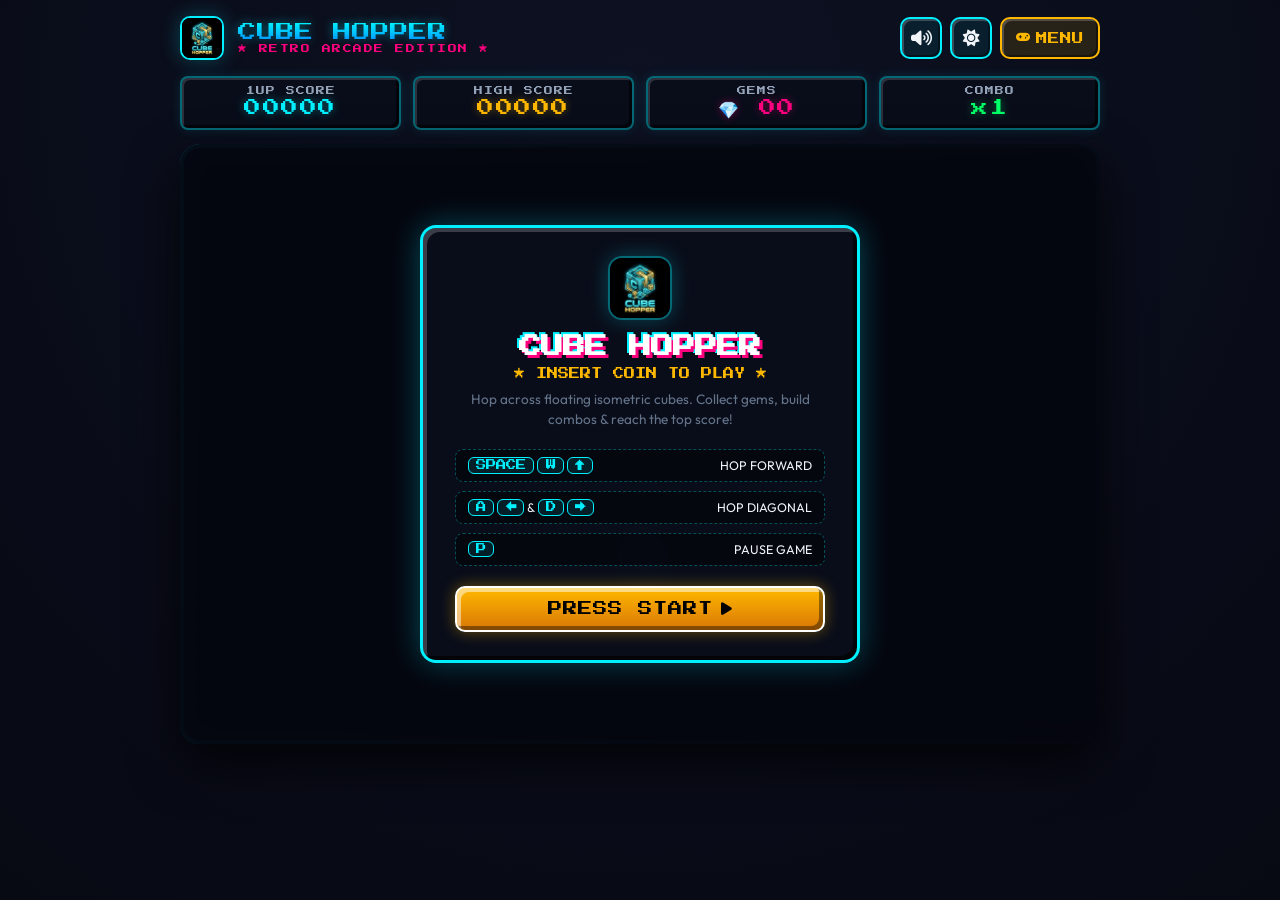
==== commit 3902acfb: "retro design" ====
--- a/Applications/Games/cube-hopper/index.html
+++ b/Applications/Games/cube-hopper/index.html
@@ -3,13 +3,13 @@
 <head>
   <meta charset="UTF-8" />
   <meta name="viewport" content="width=device-width, initial-scale=1.0" />
-  <title>Cube Hopper — CuboSapiens</title>
-  <meta name="description" content="Hop across dynamic 3D isometric floating cubes, dodge crumbling platforms, and collect gems." />
+  <title>Cube Hopper — Retro Arcade Edition</title>
+  <meta name="description" content="Hop across dynamic 3D floating cubes in full retro 8-bit arcade style!" />
   <link rel="icon" type="image/png" href="assets/favicon.png" />
   <link rel="apple-touch-icon" href="assets/logo.png" />
   <link rel="preconnect" href="https://fonts.googleapis.com">
   <link rel="preconnect" href="https://fonts.gstatic.com" crossorigin>
-  <link href="https://fonts.googleapis.com/css2?family=Outfit:wght@400;600;700;800&family=Rajdhani:wght@600;700&display=swap" rel="stylesheet">
+  <link href="https://fonts.googleapis.com/css2?family=Outfit:wght@400;600;700&family=Press+Start+2P&display=swap" rel="stylesheet">
   <link rel="stylesheet" href="https://cdnjs.cloudflare.com/ajax/libs/font-awesome/6.4.0/css/all.min.css" />
   <link rel="stylesheet" href="style.css" />
 </head>
@@ -20,30 +20,29 @@
         <img src="assets/logo.png" alt="Cube Hopper" class="brand-logo" />
         <div class="brand-text">
           <span class="brand-title">CUBE HOPPER</span>
-          <span class="brand-sub">ISOMETRIC ARCADE</span>
+          <span class="brand-sub">★ RETRO ARCADE EDITION ★</span>
         </div>
       </div>
 
       <div class="nav-actions">
+        <button id="audioToggle" class="icon-btn" title="Toggle Sound"><i class="fa-solid fa-volume-high"></i></button>
         <button id="themeToggle" class="icon-btn" title="Toggle Theme"><i class="fa-solid fa-moon"></i></button>
-        <button id="audioToggle" class="icon-btn" title="Toggle Sound"><i class="fa-solid fa-volume-high"></i></button>
-        <button id="skinsBtn" class="icon-btn" title="Skins"><i class="fa-solid fa-palette"></i></button>
-        <button id="statsBtn" class="icon-btn" title="Stats"><i class="fa-solid fa-chart-bar"></i></button>
+        <button id="menuBtn" class="icon-btn menu-btn" title="Arcade Hub"><i class="fa-solid fa-gamepad"></i> MENU</button>
       </div>
     </header>
 
     <div class="hud">
       <div class="hud-chip">
-        <span class="hud-label">SCORE</span>
-        <span id="scoreVal" class="hud-val highlight-cyan">0</span>
-      </div>
-      <div class="hud-chip">
-        <span class="hud-label">BEST</span>
-        <span id="bestVal" class="hud-val">0</span>
+        <span class="hud-label">1UP SCORE</span>
+        <span id="scoreVal" class="hud-val highlight-cyan">00000</span>
+      </div>
+      <div class="hud-chip">
+        <span class="hud-label">HIGH SCORE</span>
+        <span id="bestVal" class="hud-val highlight-gold">00000</span>
       </div>
       <div class="hud-chip">
         <span class="hud-label">GEMS</span>
-        <span id="gemsVal" class="hud-val highlight-gold">💎 0</span>
+        <span id="gemsVal" class="hud-val highlight-pink">💎 00</span>
       </div>
       <div class="hud-chip">
         <span class="hud-label">COMBO</span>
@@ -54,6 +53,8 @@
     <div id="srAnnounce" class="sr-only" aria-live="polite"></div>
 
     <main class="viewport">
+      <div id="crtOverlay" class="crt-scanlines"></div>
+
       <div class="canvas-frame">
         <canvas id="gameCanvas" width="800" height="520"></canvas>
       </div>
@@ -61,48 +62,58 @@
       <div id="startOverlay" class="screen-overlay">
         <div class="glass-card">
           <img src="assets/logo.png" alt="Cube Hopper" class="hero-logo" />
-          <h2 class="card-title">Cube Hopper</h2>
-          <p class="card-desc">Hop across endless floating isometric cubes. Dodge crumbling & moving platforms!</p>
+          <h2 class="card-title">CUBE HOPPER</h2>
+          <div class="insert-coin-banner"><span class="blink-text">★ INSERT COIN TO PLAY ★</span></div>
+          <p class="card-desc">Hop across floating isometric cubes. Collect gems, build combos & reach the top score!</p>
 
           <div class="controls-guide">
             <div class="guide-row">
-              <span class="guide-keys"><kbd>Space</kbd> <kbd>W</kbd> <kbd>↑</kbd></span>
-              <span class="guide-action">Hop Forward</span>
+              <span class="guide-keys"><kbd>SPACE</kbd> <kbd>W</kbd> <kbd>↑</kbd></span>
+              <span class="guide-action">HOP FORWARD</span>
             </div>
             <div class="guide-row">
               <span class="guide-keys"><kbd>A</kbd> <kbd>←</kbd> & <kbd>D</kbd> <kbd>→</kbd></span>
-              <span class="guide-action">Hop Diagonal</span>
+              <span class="guide-action">HOP DIAGONAL</span>
             </div>
             <div class="guide-row">
               <span class="guide-keys"><kbd>P</kbd></span>
-              <span class="guide-action">Pause Game</span>
-            </div>
-          </div>
-
-          <button id="startBtn" class="primary-btn">Start Game <i class="fa-solid fa-arrow-right"></i></button>
+              <span class="guide-action">PAUSE GAME</span>
+            </div>
+          </div>
+
+          <button id="startBtn" class="primary-btn btn-lg">PRESS START <i class="fa-solid fa-play"></i></button>
         </div>
       </div>
 
       <div id="gameOverOverlay" class="screen-overlay hidden">
         <div class="glass-card gameover-card">
           <div class="badge-danger">GAME OVER</div>
-          <p id="overReason" class="over-msg">You fell into the void!</p>
+          <p id="overReason" class="over-msg">YOU FELL INTO THE VOID!</p>
 
           <div class="results-table">
-            <div class="res-row"><span>Final Score</span><strong id="finalScore">0</strong></div>
-            <div class="res-row"><span>High Score</span><strong id="finalBest">0</strong></div>
-            <div class="res-row"><span>Gems Collected</span><strong id="finalGems">0</strong></div>
-          </div>
-
-          <button id="restartBtn" class="primary-btn">Play Again <i class="fa-solid fa-rotate-right"></i></button>
+            <div class="res-row"><span>FINAL SCORE</span><strong id="finalScore">00000</strong></div>
+            <div class="res-row"><span>HIGH SCORE</span><strong id="finalBest">00000</strong></div>
+            <div class="res-row"><span>GEMS COLLECTED</span><strong id="finalGems">0</strong></div>
+            <div class="res-row"><span>MAX COMBO</span><strong id="finalCombo">x1</strong></div>
+          </div>
+
+          <div id="initialsContainer" class="initials-entry hidden">
+            <label for="playerInitials" class="retro-label">NEW HIGH SCORE! ENTER INITIALS:</label>
+            <div class="initials-input-wrap">
+              <input type="text" id="playerInitials" maxlength="3" value="AAA" class="retro-input" />
+              <button id="saveScoreBtn" class="retro-btn-sm">SAVE</button>
+            </div>
+          </div>
+
+          <button id="restartBtn" class="primary-btn btn-lg">TRY AGAIN <i class="fa-solid fa-rotate-right"></i></button>
         </div>
       </div>
 
       <div id="pauseOverlay" class="screen-overlay hidden">
         <div class="glass-card">
-          <h2 class="card-title">Paused</h2>
-          <p class="card-desc">Press P or click Resume to keep hopping</p>
-          <button id="resumeBtn" class="primary-btn">Resume <i class="fa-solid fa-play"></i></button>
+          <h2 class="card-title">PAUSED</h2>
+          <p class="card-desc">PRESS P OR CLICK RESUME TO CONTINUE</p>
+          <button id="resumeBtn" class="primary-btn btn-lg">RESUME <i class="fa-solid fa-play"></i></button>
         </div>
       </div>
     </main>
@@ -112,31 +123,99 @@
         <button id="mLeftBtn" class="touch-btn" aria-label="Hop Left"><i class="fa-solid fa-arrow-left"></i></button>
         <button id="mRightBtn" class="touch-btn" aria-label="Hop Right"><i class="fa-solid fa-arrow-right"></i></button>
       </div>
-      <button id="mJumpBtn" class="touch-btn touch-jump" aria-label="Hop Forward">JUMP <i class="fa-solid fa-arrow-up"></i></button>
+      <button id="mJumpBtn" class="touch-btn touch-jump" aria-label="Hop Forward">HOP <i class="fa-solid fa-arrow-up"></i></button>
     </div>
   </div>
 
-  <div id="skinModal" class="popup-modal hidden" role="dialog" aria-modal="true">
+  <div id="arcadeModal" class="popup-modal hidden" role="dialog" aria-modal="true">
     <div class="popup-box">
       <div class="popup-head">
-        <h3><i class="fa-solid fa-palette"></i> Select Skin</h3>
-        <button id="closeSkinModal" class="close-btn">&times;</button>
-      </div>
-      <div id="skinGrid" class="skin-selector"></div>
-    </div>
-  </div>
-
-  <div id="statsModal" class="popup-modal hidden" role="dialog" aria-modal="true">
-    <div class="popup-box">
-      <div class="popup-head">
-        <h3><i class="fa-solid fa-chart-bar"></i> Stats</h3>
-        <button id="closeStatsModal" class="close-btn">&times;</button>
-      </div>
-      <div class="stats-rows">
-        <div class="s-row"><span>Games Played</span><strong id="statGames">0</strong></div>
-        <div class="s-row"><span>Highest Score</span><strong id="statBest">0</strong></div>
-        <div class="s-row"><span>Gems Collected</span><strong id="statGems">0</strong></div>
-        <div class="s-row"><span>Total Hops</span><strong id="statHops">0</strong></div>
+        <h3 class="modal-title"><i class="fa-solid fa-gamepad"></i> ARCADE HUB</h3>
+        <button id="closeArcadeModal" class="close-btn">&times;</button>
+      </div>
+
+      <div class="tabs-bar" role="tablist">
+        <button class="tab-btn active" data-tab="leaderboard" role="tab"><i class="fa-solid fa-trophy"></i> SCORES</button>
+        <button class="tab-btn" data-tab="stats" role="tab"><i class="fa-solid fa-chart-line"></i> STATS</button>
+        <button class="tab-btn" data-tab="skins" role="tab"><i class="fa-solid fa-palette"></i> SKINS</button>
+        <button class="tab-btn" data-tab="achievements" role="tab"><i class="fa-solid fa-medal"></i> BADGES</button>
+        <button class="tab-btn" data-tab="settings" role="tab"><i class="fa-solid fa-gear"></i> SETUP</button>
+      </div>
+
+      <div class="tab-content">
+        <div id="tab-leaderboard" class="tab-panel active" role="tabpanel">
+          <div class="panel-header">HIGH SCORES HALL OF FAME</div>
+          <div class="table-wrap">
+            <table class="retro-table">
+              <thead>
+                <tr>
+                  <th>RANK</th>
+                  <th>NAME</th>
+                  <th>SCORE</th>
+                  <th>GEMS</th>
+                </tr>
+              </thead>
+              <tbody id="leaderboardRows"></tbody>
+            </table>
+          </div>
+        </div>
+
+        <div id="tab-stats" class="tab-panel" role="tabpanel">
+          <div class="panel-header">LIFETIME ARCADE RECORDS</div>
+          <div class="stats-grid">
+            <div class="stat-card"><span class="stat-label">GAMES PLAYED</span><strong id="statGames" class="stat-val">0</strong></div>
+            <div class="stat-card"><span class="stat-label">HIGHEST SCORE</span><strong id="statBest" class="stat-val highlight-gold">00000</strong></div>
+            <div class="stat-card"><span class="stat-label">TOTAL GEMS</span><strong id="statGems" class="stat-val highlight-pink">0</strong></div>
+            <div class="stat-card"><span class="stat-label">TOTAL HOPS</span><strong id="statHops" class="stat-val highlight-cyan">0</strong></div>
+            <div class="stat-card"><span class="stat-label">HIGHEST COMBO</span><strong id="statMaxCombo" class="stat-val highlight-green">x1</strong></div>
+            <div class="stat-card"><span class="stat-label">AVG SCORE/GAME</span><strong id="statAvgScore" class="stat-val">0</strong></div>
+          </div>
+        </div>
+
+        <div id="tab-skins" class="tab-panel" role="tabpanel">
+          <div class="panel-header">CUBE AVATAR SELECTOR</div>
+          <div id="skinGrid" class="skin-selector"></div>
+        </div>
+
+        <div id="tab-achievements" class="tab-panel" role="tabpanel">
+          <div class="panel-header">ARCADE BADGES & TROPHIES</div>
+          <div id="achievementsGrid" class="achievements-grid"></div>
+        </div>
+
+        <div id="tab-settings" class="tab-panel" role="tabpanel">
+          <div class="panel-header">ARCADE CABINET OPTIONS</div>
+          <div class="settings-list">
+            <div class="setting-item">
+              <div class="setting-info">
+                <strong>CRT Scanlines Effect</strong>
+                <small>Simulate authentic CRT arcade monitor</small>
+              </div>
+              <label class="toggle-switch">
+                <input type="checkbox" id="crtToggle" checked />
+                <span class="toggle-slider"></span>
+              </label>
+            </div>
+
+            <div class="setting-item">
+              <div class="setting-info">
+                <strong>Chiptune Sound FX</strong>
+                <small>Procedural 8-bit sound synthesizer</small>
+              </div>
+              <label class="toggle-switch">
+                <input type="checkbox" id="settingAudioToggle" checked />
+                <span class="toggle-slider"></span>
+              </label>
+            </div>
+
+            <div class="setting-item">
+              <div class="setting-info">
+                <strong>Clear Saved Data</strong>
+                <small>Reset high scores, stats and achievements</small>
+              </div>
+              <button id="resetDataBtn" class="danger-btn">RESET ALL</button>
+            </div>
+          </div>
+        </div>
       </div>
     </div>
   </div>
@@ -144,3 +223,7 @@
   <script src="script.js"></script>
 </body>
 </html>
+
+  <script src="script.js"></script>
+</body>
+</html>
--- a/Applications/Games/cube-hopper/style.css
+++ b/Applications/Games/cube-hopper/style.css
@@ -1,27 +1,27 @@
 :root {
   --bg: #070913;
   --bg-subtle: #0d1122;
-  --card: rgba(15, 20, 38, 0.85);
-  --border: rgba(0, 240, 255, 0.14);
+  --card: rgba(10, 14, 26, 0.92);
+  --border: rgba(0, 240, 255, 0.18);
   --border-bright: rgba(0, 240, 255, 0.4);
   --text: #f1f5f9;
   --muted: #64748b;
   --cyan: #00f0ff;
   --gold: #ffb800;
-  --pink: #ff2a6d;
-  --green: #00ff9d;
-  --shadow: 0 20px 50px rgba(0, 0, 0, 0.6);
-  --glow-cyan: 0 0 24px rgba(0, 240, 255, 0.25);
+  --pink: #ff007f;
+  --green: #00ff66;
+  --shadow: 0 20px 50px rgba(0, 0, 0, 0.7);
+  --glow-cyan: 0 0 20px rgba(0, 240, 255, 0.25);
   --font-main: 'Outfit', sans-serif;
-  --font-display: 'Rajdhani', sans-serif;
+  --font-retro: 'Press Start 2P', monospace;
 }
 
 [data-theme="light"] {
   --bg: #f4f7fc;
   --bg-subtle: #e2e8f0;
-  --card: rgba(255, 255, 255, 0.92);
-  --border: rgba(0, 119, 255, 0.18);
-  --border-bright: rgba(0, 119, 255, 0.4);
+  --card: rgba(255, 255, 255, 0.95);
+  --border: rgba(0, 119, 255, 0.2);
+  --border-bright: rgba(0, 119, 255, 0.45);
   --text: #0f172a;
   --muted: #64748b;
   --cyan: #0066ff;
@@ -68,8 +68,10 @@
   display: flex;
   flex-direction: column;
   align-items: center;
-}
-
+  position: relative;
+}
+
+/* Header & Brand */
 .navbar {
   width: 100%;
   display: flex;
@@ -88,8 +90,8 @@
   width: 44px;
   height: 44px;
   object-fit: cover;
-  border-radius: 12px;
-  border: 1px solid var(--border-bright);
+  border-radius: 10px;
+  border: 2px solid var(--cyan);
   box-shadow: var(--glow-cyan);
 }
 
@@ -99,22 +101,21 @@
 }
 
 .brand-title {
-  font-family: var(--font-display);
-  font-size: 1.6rem;
-  font-weight: 700;
-  letter-spacing: 2px;
-  line-height: 1;
-  background: linear-gradient(135deg, var(--cyan), var(--green));
+  font-family: var(--font-retro);
+  font-size: 1.15rem;
+  letter-spacing: 1px;
+  background: linear-gradient(180deg, var(--cyan), #0088ff);
   -webkit-background-clip: text;
   -webkit-text-fill-color: transparent;
+  text-shadow: 0 0 10px rgba(0, 240, 255, 0.4);
 }
 
 .brand-sub {
-  font-size: 0.68rem;
-  font-weight: 600;
+  font-family: var(--font-retro);
+  font-size: 0.55rem;
+  color: var(--pink);
   letter-spacing: 1.5px;
-  color: var(--muted);
-  margin-top: 2px;
+  margin-top: 3px;
 }
 
 .nav-actions {
@@ -125,9 +126,9 @@
 .icon-btn {
   width: 42px;
   height: 42px;
-  border-radius: 12px;
-  border: 1px solid var(--border);
-  background: var(--card);
+  border-radius: 10px;
+  border: 2px solid var(--cyan);
+  background: rgba(0, 240, 255, 0.08);
   backdrop-filter: blur(12px);
   color: var(--text);
   font-size: 1.05rem;
@@ -136,50 +137,91 @@
   align-items: center;
   justify-content: center;
   transition: all 0.2s cubic-bezier(0.16, 1, 0.3, 1);
+  box-shadow: inset -2px -2px 0px rgba(0, 0, 0, 0.4), inset 2px 2px 0px rgba(255, 255, 255, 0.2);
 }
 
 .icon-btn:hover {
   transform: translateY(-2px);
-  border-color: var(--cyan);
-  box-shadow: var(--glow-cyan);
-}
-
+  border-color: #fff;
+  box-shadow: 0 0 15px var(--glow-cyan);
+}
+
+.menu-btn {
+  width: auto;
+  padding: 0 0.85rem;
+  gap: 0.4rem;
+  font-family: var(--font-retro);
+  font-size: 0.72rem;
+  color: var(--gold);
+  border-color: var(--gold);
+  background: rgba(255, 184, 0, 0.12);
+}
+
+.menu-btn:hover {
+  border-color: #fff;
+  box-shadow: 0 0 15px rgba(255, 184, 0, 0.5);
+}
+
+/* CRT Scanlines Layer */
+.crt-scanlines {
+  position: absolute;
+  inset: 0;
+  pointer-events: none;
+  z-index: 10;
+  background: repeating-linear-gradient(
+    0deg,
+    rgba(0, 0, 0, 0.16),
+    rgba(0, 0, 0, 0.16) 1px,
+    transparent 1px,
+    transparent 3px
+  );
+  border-radius: 20px;
+}
+
+.crt-off .crt-scanlines {
+  display: none;
+}
+
+/* Retro Arcade HUD */
 .hud {
   width: 100%;
   display: grid;
   grid-template-columns: repeat(4, 1fr);
   gap: 0.75rem;
-  margin-bottom: 1rem;
+  margin-bottom: 0.85rem;
 }
 
 .hud-chip {
-  background: var(--card);
-  border: 1px solid var(--border);
-  backdrop-filter: blur(16px);
-  border-radius: 14px;
-  padding: 0.6rem 0.85rem;
+  background: #090d1a;
+  border: 2px solid var(--border-bright);
+  box-shadow: inset -3px -3px 0px rgba(0, 0, 0, 0.6), inset 2px 2px 0px rgba(255, 255, 255, 0.15), 0 0 12px rgba(0, 240, 255, 0.12);
+  border-radius: 8px;
+  padding: 0.5rem 0.65rem;
   display: flex;
   flex-direction: column;
   align-items: center;
 }
 
 .hud-label {
-  font-size: 0.65rem;
-  font-weight: 700;
+  font-family: var(--font-retro);
+  font-size: 0.55rem;
+  letter-spacing: 1px;
+  color: #94a3b8;
+}
+
+.hud-val {
+  font-family: var(--font-retro);
+  font-size: 1.05rem;
   letter-spacing: 1.5px;
-  color: var(--muted);
-}
-
-.hud-val {
-  font-family: var(--font-display);
-  font-size: 1.4rem;
-  font-weight: 700;
-}
-
-.highlight-cyan { color: var(--cyan); }
-.highlight-gold { color: var(--gold); }
-.highlight-green { color: var(--green); }
-
+  margin-top: 4px;
+}
+
+.highlight-cyan { color: var(--cyan); text-shadow: 0 0 8px rgba(0, 240, 255, 0.4); }
+.highlight-gold { color: var(--gold); text-shadow: 0 0 8px rgba(255, 184, 0, 0.4); }
+.highlight-pink { color: var(--pink); text-shadow: 0 0 8px rgba(255, 0, 127, 0.4); }
+.highlight-green { color: var(--green); text-shadow: 0 0 8px rgba(0, 255, 102, 0.4); }
+
+/* Viewport & Canvas */
 .viewport {
   position: relative;
   width: 100%;
@@ -204,18 +246,19 @@
   display: block;
 }
 
+/* Screen Overlays & Glass Cards */
 .screen-overlay {
   position: absolute;
   inset: 0;
-  background: rgba(5, 7, 16, 0.82);
-  backdrop-filter: blur(16px);
+  background: rgba(5, 7, 16, 0.85);
+  backdrop-filter: blur(14px);
   border-radius: 20px;
   display: flex;
   align-items: center;
   justify-content: center;
   z-index: 30;
   padding: 1.5rem;
-  transition: opacity 0.3s ease, visibility 0.3s ease;
+  transition: opacity 0.25s ease, visibility 0.25s ease;
 }
 
 .screen-overlay.hidden {
@@ -225,35 +268,53 @@
 }
 
 .glass-card {
-  background: var(--card);
-  border: 1px solid var(--border-bright);
-  border-radius: 24px;
-  padding: 2rem 2.25rem;
-  max-width: 420px;
+  background: rgba(10, 14, 26, 0.95);
+  border: 3px solid var(--cyan);
+  border-radius: 16px;
+  padding: 1.75rem 2rem;
+  max-width: 440px;
   width: 100%;
   text-align: center;
-  box-shadow: var(--shadow);
+  box-shadow: inset -4px -4px 0px rgba(0, 0, 0, 0.7), inset 4px 4px 0px rgba(255, 255, 255, 0.2), 0 0 30px rgba(0, 240, 255, 0.3);
 }
 
 .hero-logo {
-  width: 72px;
-  height: 72px;
+  width: 64px;
+  height: 64px;
   object-fit: cover;
-  border-radius: 18px;
+  border-radius: 14px;
   border: 2px solid var(--border-bright);
   box-shadow: var(--glow-cyan);
-  margin-bottom: 0.85rem;
+  margin-bottom: 0.75rem;
 }
 
 .card-title {
-  font-family: var(--font-display);
-  font-size: 2rem;
-  font-weight: 700;
+  font-family: var(--font-retro);
+  font-size: 1.4rem;
+  color: #fff;
+  text-shadow: 3px 3px 0px var(--pink), -2px -2px 0px var(--cyan);
   margin-bottom: 0.4rem;
 }
 
+.insert-coin-banner {
+  margin: 0.6rem 0;
+  font-family: var(--font-retro);
+  font-size: 0.7rem;
+  color: var(--gold);
+}
+
+.blink-text {
+  animation: coinBlink 1.2s infinite;
+}
+
+@keyframes coinBlink {
+  0%, 49% { opacity: 1; }
+  50%, 100% { opacity: 0.2; }
+}
+
 .card-desc {
-  font-size: 0.88rem;
+  font-family: var(--font-main);
+  font-size: 0.85rem;
   color: var(--muted);
   line-height: 1.5;
   margin-bottom: 1.25rem;
@@ -263,7 +324,7 @@
   display: flex;
   flex-direction: column;
   gap: 0.55rem;
-  margin-bottom: 1.5rem;
+  margin-bottom: 1.25rem;
   text-align: left;
 }
 
@@ -271,11 +332,11 @@
   display: flex;
   justify-content: space-between;
   align-items: center;
-  background: rgba(255, 255, 255, 0.03);
-  border: 1px solid rgba(255, 255, 255, 0.05);
-  padding: 0.55rem 0.85rem;
-  border-radius: 10px;
-  font-size: 0.82rem;
+  background: rgba(0, 0, 0, 0.4);
+  border: 1px dashed rgba(0, 240, 255, 0.3);
+  padding: 0.5rem 0.75rem;
+  border-radius: 8px;
+  font-size: 0.78rem;
 }
 
 kbd {
@@ -284,33 +345,33 @@
   color: var(--cyan);
   padding: 0.15rem 0.45rem;
   border-radius: 6px;
-  font-family: var(--font-display);
-  font-weight: 700;
-  font-size: 0.85rem;
+  font-family: var(--font-retro);
+  font-size: 0.65rem;
 }
 
 .primary-btn {
   width: 100%;
   padding: 0.85rem 1.5rem;
-  border-radius: 14px;
-  border: none;
-  background: linear-gradient(135deg, var(--cyan), #0088ff);
+  border-radius: 10px;
+  border: 2px solid #fff;
+  background: linear-gradient(180deg, var(--gold), #d97706);
   color: #000;
-  font-family: var(--font-display);
-  font-size: 1.15rem;
-  font-weight: 700;
+  font-family: var(--font-retro);
+  font-size: 0.9rem;
   letter-spacing: 1px;
   cursor: pointer;
-  transition: all 0.2s cubic-bezier(0.16, 1, 0.3, 1);
+  transition: all 0.2s ease;
   display: flex;
   align-items: center;
   justify-content: center;
   gap: 0.5rem;
+  box-shadow: inset -4px -4px 0px rgba(0, 0, 0, 0.4), inset 4px 4px 0px rgba(255, 255, 255, 0.5), 0 0 15px rgba(255, 184, 0, 0.4);
 }
 
 .primary-btn:hover {
   transform: translateY(-2px);
-  box-shadow: var(--glow-cyan);
+  background: linear-gradient(180deg, #ffe066, var(--gold));
+  box-shadow: inset -4px -4px 0px rgba(0, 0, 0, 0.4), inset 4px 4px 0px rgba(255, 255, 255, 0.5), 0 0 25px rgba(255, 184, 0, 0.7);
 }
 
 .gameover-card {
@@ -318,40 +379,93 @@
 }
 
 .badge-danger {
-  display: inline-block;
-  font-family: var(--font-display);
+  font-family: var(--font-retro);
   font-size: 1.4rem;
-  font-weight: 700;
-  letter-spacing: 2px;
   color: var(--pink);
+  text-shadow: 3px 3px 0px #000, 0 0 15px rgba(255, 0, 127, 0.6);
   margin-bottom: 0.4rem;
 }
 
 .over-msg {
   color: var(--muted);
-  font-size: 0.9rem;
+  font-size: 0.85rem;
   margin-bottom: 1.25rem;
 }
 
 .results-table {
-  background: rgba(0, 0, 0, 0.2);
-  border-radius: 12px;
+  background: rgba(0, 0, 0, 0.6);
+  border: 2px solid var(--border);
+  border-radius: 10px;
   padding: 0.75rem 1rem;
-  margin-bottom: 1.5rem;
+  margin-bottom: 1.25rem;
 }
 
 .res-row {
   display: flex;
   justify-content: space-between;
   padding: 0.4rem 0;
-  font-size: 0.88rem;
-  border-bottom: 1px solid rgba(255, 255, 255, 0.05);
+  font-family: var(--font-main);
+  font-size: 0.82rem;
+  border-bottom: 1px solid rgba(255, 255, 255, 0.06);
+}
+
+.res-row strong {
+  font-family: var(--font-retro);
+  font-size: 0.8rem;
 }
 
 .res-row:last-child {
   border-bottom: none;
 }
 
+.initials-entry {
+  margin: 1rem 0;
+  padding: 0.85rem;
+  background: rgba(0, 240, 255, 0.08);
+  border: 2px dashed var(--cyan);
+  border-radius: 10px;
+}
+
+.retro-label {
+  display: block;
+  font-family: var(--font-retro);
+  font-size: 0.65rem;
+  color: var(--gold);
+  margin-bottom: 0.5rem;
+}
+
+.initials-input-wrap {
+  display: flex;
+  justify-content: center;
+  gap: 0.5rem;
+}
+
+.retro-input {
+  width: 90px;
+  text-align: center;
+  font-family: var(--font-retro);
+  font-size: 1.2rem;
+  letter-spacing: 4px;
+  background: #000;
+  border: 2px solid var(--cyan);
+  color: var(--cyan);
+  padding: 0.3rem;
+  border-radius: 6px;
+  text-transform: uppercase;
+}
+
+.retro-btn-sm {
+  font-family: var(--font-retro);
+  font-size: 0.7rem;
+  padding: 0.3rem 0.8rem;
+  background: var(--green);
+  color: #000;
+  border: 2px solid #fff;
+  border-radius: 6px;
+  cursor: pointer;
+}
+
+/* Touch Controls */
 .touch-bar {
   display: none;
   width: 100%;
@@ -369,8 +483,8 @@
 .touch-btn {
   width: 60px;
   height: 60px;
-  border-radius: 16px;
-  border: 1px solid var(--border);
+  border-radius: 14px;
+  border: 2px solid var(--cyan);
   background: var(--card);
   color: var(--cyan);
   font-size: 1.4rem;
@@ -384,18 +498,18 @@
 .touch-jump {
   width: 140px;
   height: 60px;
-  font-family: var(--font-display);
-  font-size: 1.2rem;
-  font-weight: 700;
+  font-family: var(--font-retro);
+  font-size: 0.9rem;
   background: linear-gradient(135deg, var(--cyan), var(--green));
   color: #000;
-  border: none;
-}
-
+  border: 2px solid #fff;
+}
+
+/* Unified Arcade Hub Popup Modal */
 .popup-modal {
   position: fixed;
   inset: 0;
-  background: rgba(0, 0, 0, 0.75);
+  background: rgba(0, 0, 0, 0.78);
   backdrop-filter: blur(12px);
   display: flex;
   align-items: center;
@@ -410,46 +524,184 @@
 }
 
 .popup-box {
-  background: var(--card);
-  border: 1px solid var(--border-bright);
-  border-radius: 24px;
-  padding: 1.5rem 1.75rem;
-  width: 90%;
-  max-width: 440px;
-  box-shadow: var(--shadow);
+  background: #0b0f1e;
+  border: 3px solid var(--cyan);
+  box-shadow: inset -4px -4px 0px rgba(0, 0, 0, 0.7), inset 4px 4px 0px rgba(255, 255, 255, 0.2), 0 0 35px rgba(0, 240, 255, 0.25);
+  border-radius: 16px;
+  padding: 1.25rem 1.5rem;
+  width: 94%;
+  max-width: 580px;
 }
 
 .popup-head {
   display: flex;
   justify-content: space-between;
   align-items: center;
-  margin-bottom: 1.25rem;
-}
-
-.popup-head h3 {
-  font-family: var(--font-display);
-  font-size: 1.4rem;
-  font-weight: 700;
+  border-bottom: 2px solid var(--border);
+  padding-bottom: 0.75rem;
+  margin-bottom: 0.85rem;
+}
+
+.modal-title {
+  font-family: var(--font-retro);
+  font-size: 1rem;
+  color: var(--gold);
+  text-shadow: 0 0 10px rgba(255, 184, 0, 0.4);
 }
 
 .close-btn {
   background: none;
   border: none;
+  font-family: var(--font-retro);
+  color: var(--pink);
+  font-size: 1.4rem;
+  cursor: pointer;
+  transition: transform 0.2s ease;
+}
+
+.close-btn:hover {
+  transform: scale(1.2) rotate(90deg);
+}
+
+/* Tab Navigation Bar */
+.tabs-bar {
+  display: flex;
+  gap: 0.35rem;
+  overflow-x: auto;
+  padding-bottom: 0.5rem;
+  margin-bottom: 1rem;
+  border-bottom: 2px solid rgba(255, 255, 255, 0.08);
+}
+
+.tab-btn {
+  flex: 1;
+  min-width: fit-content;
+  padding: 0.55rem 0.65rem;
+  background: rgba(255, 255, 255, 0.04);
+  border: 1px solid rgba(255, 255, 255, 0.1);
+  border-radius: 8px 8px 0 0;
+  color: #94a3b8;
+  font-family: var(--font-retro);
+  font-size: 0.65rem;
+  cursor: pointer;
+  display: flex;
+  align-items: center;
+  justify-content: center;
+  gap: 0.35rem;
+  transition: all 0.2s ease;
+}
+
+.tab-btn:hover {
+  color: #fff;
+  background: rgba(0, 240, 255, 0.1);
+  border-color: var(--cyan);
+}
+
+.tab-btn.active {
+  color: #000;
+  background: var(--cyan);
+  border-color: #fff;
+  box-shadow: inset -2px -2px 0px rgba(0, 0, 0, 0.4), inset 2px 2px 0px rgba(255, 255, 255, 0.5), 0 0 12px rgba(0, 240, 255, 0.4);
+}
+
+.tab-panel {
+  display: none;
+}
+
+.tab-panel.active {
+  display: block;
+  animation: panelFade 0.2s ease-out;
+}
+
+@keyframes panelFade {
+  from { opacity: 0; transform: translateY(4px); }
+  to { opacity: 1; transform: translateY(0); }
+}
+
+.panel-header {
+  font-family: var(--font-retro);
+  font-size: 0.68rem;
+  color: var(--gold);
+  letter-spacing: 1px;
+  margin-bottom: 0.75rem;
+}
+
+/* Leaderboard Table */
+.table-wrap {
+  max-height: 240px;
+  overflow-y: auto;
+  border: 1px solid var(--border);
+  border-radius: 8px;
+  background: rgba(0, 0, 0, 0.4);
+}
+
+.retro-table {
+  width: 100%;
+  border-collapse: collapse;
+  font-family: var(--font-retro);
+  font-size: 0.72rem;
+  text-align: left;
+}
+
+.retro-table th {
+  background: rgba(0, 240, 255, 0.12);
+  color: var(--cyan);
+  padding: 0.6rem 0.75rem;
+  font-size: 0.65rem;
+  border-bottom: 2px solid var(--cyan);
+}
+
+.retro-table td {
+  padding: 0.65rem 0.75rem;
+  border-bottom: 1px solid rgba(255, 255, 255, 0.06);
+}
+
+.retro-table tr.rank-1 {
+  background: rgba(255, 184, 0, 0.12);
+  color: var(--gold);
+}
+
+/* Stats Grid */
+.stats-grid {
+  display: grid;
+  grid-template-columns: repeat(2, 1fr);
+  gap: 0.75rem;
+}
+
+.stat-card {
+  background: rgba(255, 255, 255, 0.03);
+  border: 1px solid var(--border);
+  border-radius: 10px;
+  padding: 0.75rem 0.85rem;
+  display: flex;
+  flex-direction: column;
+  gap: 0.3rem;
+}
+
+.stat-label {
+  font-family: var(--font-retro);
+  font-size: 0.55rem;
   color: var(--muted);
-  font-size: 1.6rem;
-  cursor: pointer;
-}
-
+}
+
+.stat-val {
+  font-family: var(--font-retro);
+  font-size: 0.95rem;
+}
+
+/* Skins Selector */
 .skin-selector {
   display: grid;
   grid-template-columns: repeat(2, 1fr);
-  gap: 0.85rem;
+  gap: 0.75rem;
 }
 
 .skin-card {
-  background: rgba(255, 255, 255, 0.03);
+  font-family: var(--font-retro);
+  font-size: 0.7rem;
   border: 2px solid var(--border);
-  border-radius: 14px;
+  background: rgba(0, 0, 0, 0.4);
+  border-radius: 10px;
   padding: 1rem;
   text-align: center;
   cursor: pointer;
@@ -458,7 +710,7 @@
 
 .skin-card.active {
   border-color: var(--cyan);
-  box-shadow: var(--glow-cyan);
+  box-shadow: inset -2px -2px 0px rgba(0, 0, 0, 0.4), 0 0 15px rgba(0, 240, 255, 0.3);
 }
 
 .skin-preview {
@@ -468,19 +720,151 @@
   margin: 0 auto 0.5rem;
 }
 
-.stats-rows {
+/* Badges Grid */
+.achievements-grid {
+  display: grid;
+  grid-template-columns: repeat(2, 1fr);
+  gap: 0.75rem;
+  max-height: 240px;
+  overflow-y: auto;
+}
+
+.badge-card {
+  background: rgba(255, 255, 255, 0.03);
+  border: 1px solid var(--border);
+  border-radius: 10px;
+  padding: 0.75rem;
+  display: flex;
+  align-items: center;
+  gap: 0.75rem;
+  opacity: 0.5;
+  transition: all 0.2s ease;
+}
+
+.badge-card.unlocked {
+  opacity: 1;
+  border-color: var(--gold);
+  background: rgba(255, 184, 0, 0.08);
+}
+
+.badge-icon {
+  font-size: 1.5rem;
+}
+
+.badge-info {
   display: flex;
   flex-direction: column;
-  gap: 0.6rem;
-}
-
-.s-row {
+}
+
+.badge-title {
+  font-family: var(--font-retro);
+  font-size: 0.65rem;
+  color: #fff;
+}
+
+.badge-card.unlocked .badge-title {
+  color: var(--gold);
+}
+
+.badge-desc {
+  font-size: 0.68rem;
+  color: var(--muted);
+  margin-top: 3px;
+}
+
+/* Settings List */
+.settings-list {
+  display: flex;
+  flex-direction: column;
+  gap: 0.85rem;
+}
+
+.setting-item {
   display: flex;
   justify-content: space-between;
-  padding: 0.65rem 0.85rem;
+  align-items: center;
   background: rgba(255, 255, 255, 0.03);
-  border-radius: 10px;
-  font-size: 0.9rem;
+  border: 1px solid var(--border);
+  padding: 0.75rem 1rem;
+  border-radius: 10px;
+}
+
+.setting-info {
+  display: flex;
+  flex-direction: column;
+}
+
+.setting-info strong {
+  font-family: var(--font-main);
+  font-size: 0.85rem;
+  color: #fff;
+}
+
+.setting-info small {
+  font-size: 0.7rem;
+  color: var(--muted);
+  margin-top: 2px;
+}
+
+.toggle-switch {
+  position: relative;
+  display: inline-block;
+  width: 44px;
+  height: 24px;
+}
+
+.toggle-switch input {
+  opacity: 0;
+  width: 0;
+  height: 0;
+}
+
+.toggle-slider {
+  position: absolute;
+  cursor: pointer;
+  inset: 0;
+  background-color: #334155;
+  border: 2px solid var(--border);
+  transition: 0.2s;
+  border-radius: 24px;
+}
+
+.toggle-slider:before {
+  position: absolute;
+  content: "";
+  height: 14px;
+  width: 14px;
+  left: 3px;
+  bottom: 3px;
+  background-color: #fff;
+  transition: 0.2s;
+  border-radius: 50%;
+}
+
+.toggle-switch input:checked + .toggle-slider {
+  background-color: var(--cyan);
+  border-color: #fff;
+}
+
+.toggle-switch input:checked + .toggle-slider:before {
+  transform: translateX(20px);
+}
+
+.danger-btn {
+  font-family: var(--font-retro);
+  font-size: 0.65rem;
+  background: rgba(255, 0, 127, 0.2);
+  border: 1px solid var(--pink);
+  color: var(--pink);
+  padding: 0.4rem 0.8rem;
+  border-radius: 6px;
+  cursor: pointer;
+  transition: all 0.2s ease;
+}
+
+.danger-btn:hover {
+  background: var(--pink);
+  color: #fff;
 }
 
 @media (max-width: 640px) {
